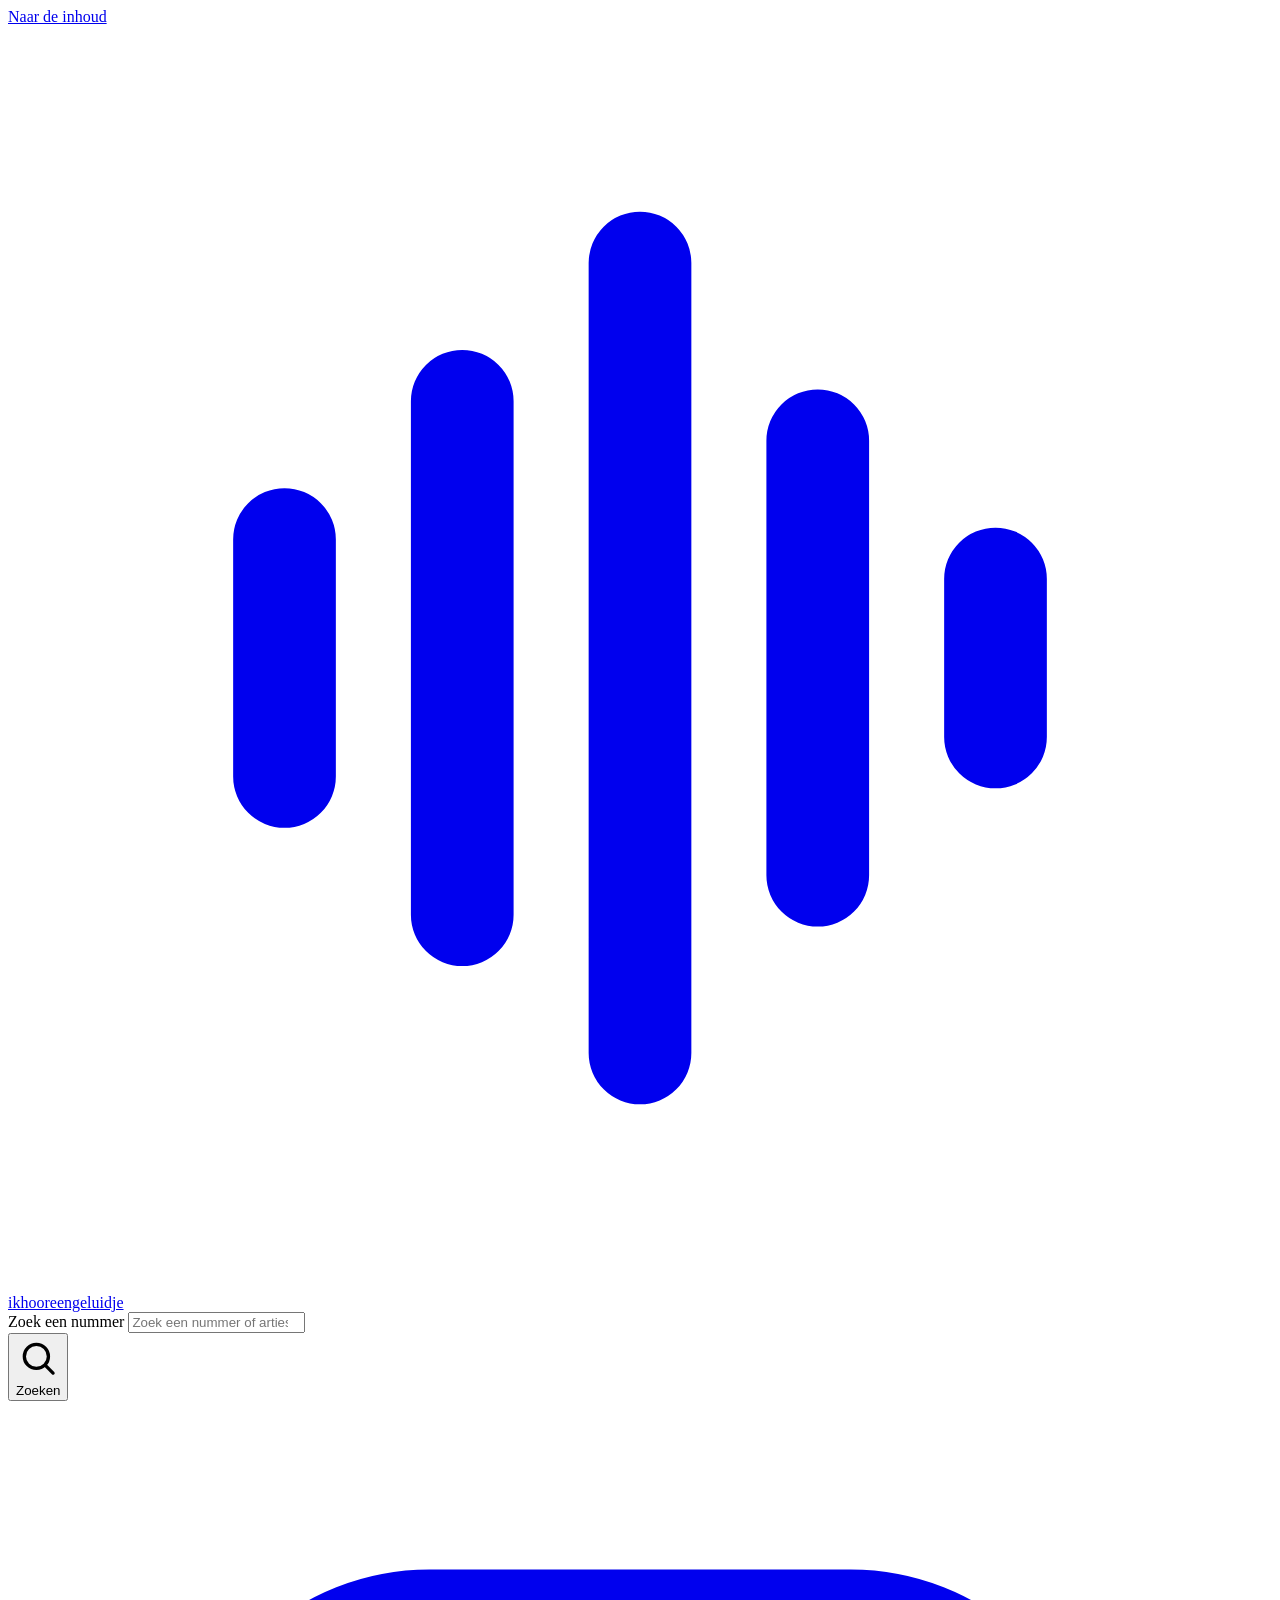
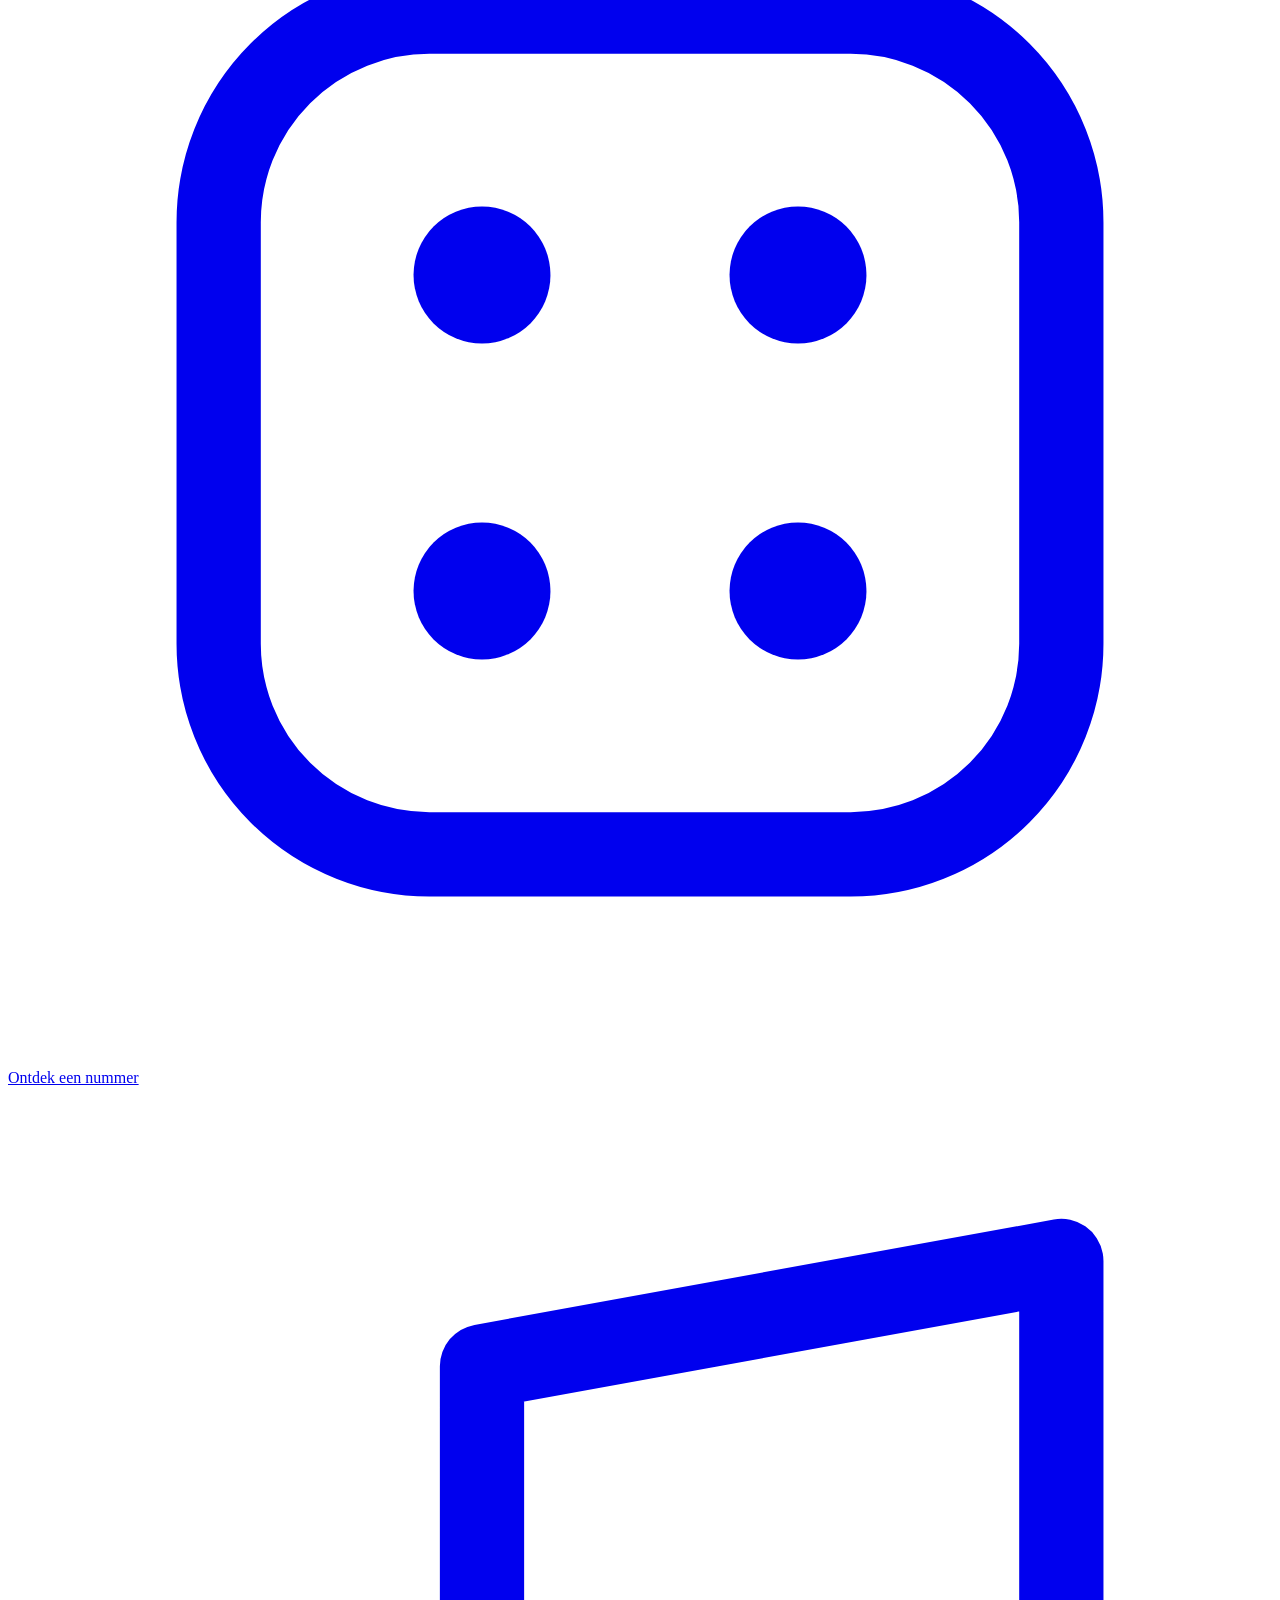
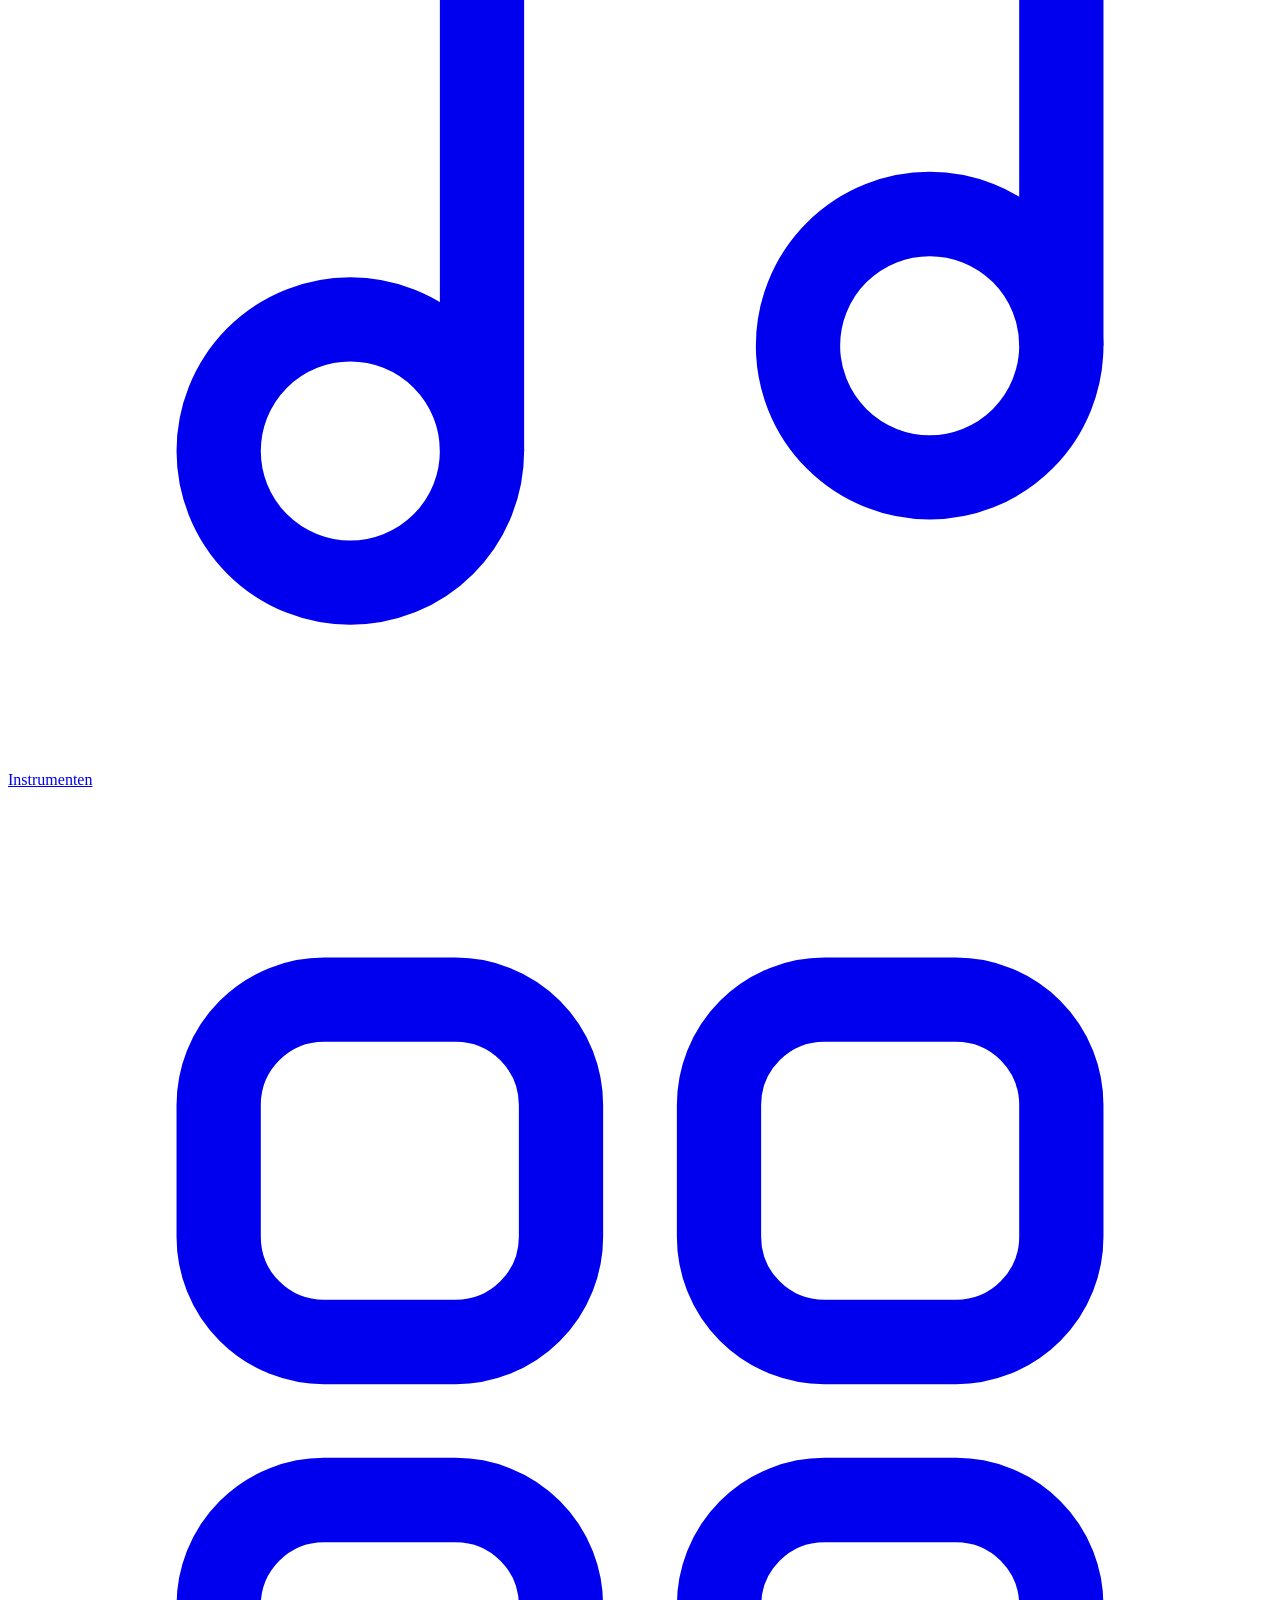
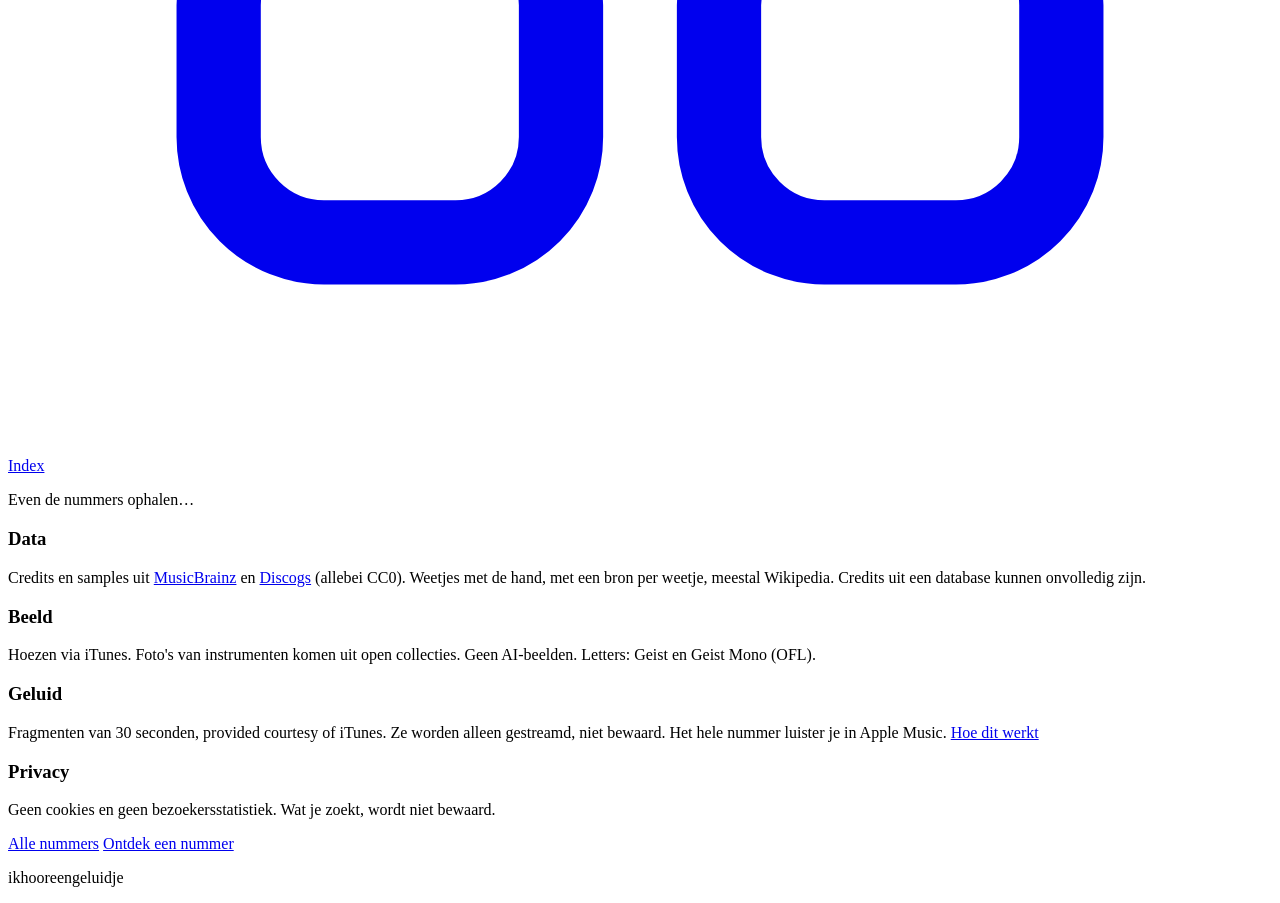
==== site/index.html @ bacba903 "Fase 2, stap 1: kern van 35 hits, datapijplijn en de eerste versie van de site - data/kern.json: de " ====
<!doctype html>
<html lang="nl">
<head>
  <meta charset="utf-8">
  <meta name="viewport" content="width=device-width, initial-scale=1, viewport-fit=cover">
  <title>ikhooreengeluidje · Hoor hoe een nummer in elkaar zit</title>
  <meta name="description" content="Kies een nummer en zie het uit elkaar gehaald: welke instrumenten en apparaten erin zitten, wie wat speelt en welke samples erin verstopt zitten.">
  <meta name="color-scheme" content="only light">
  <meta name="theme-color" content="#FFFFFF">
  <meta name="referrer" content="no-referrer">
  <link rel="preload" href="/fonts/geist-latin-wght-normal.woff2" as="font" type="font/woff2" crossorigin>
  <link rel="preload" href="/fonts/geist-mono-latin-wght-normal.woff2" as="font" type="font/woff2" crossorigin>
  <meta property="og:title" content="ikhooreengeluidje">
  <meta property="og:description" content="Hoor hoe een nummer in elkaar zit: instrumenten, apparaten, wie wat speelt en welke samples erin zitten.">
  <meta property="og:type" content="website">
  <link rel="stylesheet" href="/css/stijl.css">
  <link rel="icon" href="/favicon.svg" type="image/svg+xml">
  <script type="module" src="/js/app.js"></script>
</head>
<body class="onder-kop">
  <a class="naar-inhoud" href="#app">Naar de inhoud</a>
  <header class="balk">
    <a class="merk" href="/" data-link aria-label="ikhooreengeluidje, naar het begin">
      <svg class="merk-icoon" viewBox="0 0 32 32" aria-hidden="true"><path d="M7 13v6M11.5 9.5v13M16 6v20M20.5 10.5v11M25 14v4" stroke="currentColor" stroke-width="2.6" stroke-linecap="round"/></svg>
      <span class="merk-naam">ikhooreengeluidje</span>
    </a>
    <div class="zoek" role="search">
      <div class="zoek-rij">
        <div class="zoek-pil">
          <label class="sr" for="zoek">Zoek een nummer</label>
          <input id="zoek" type="search" autocomplete="off" autocapitalize="off" spellcheck="false" enterkeyhint="search"
            placeholder="Zoek een nummer of artiest" role="combobox" aria-expanded="false" aria-controls="zoek-lijst" aria-autocomplete="list">
          <ul id="zoek-lijst" class="zoek-lijst" role="listbox" hidden></ul>
        </div>
        <button class="knop-pil knop-donker zoek-knop" type="button"><svg viewBox="0 0 24 24" aria-hidden="true"><circle cx="11" cy="11" r="6.5" fill="none" stroke="currentColor" stroke-width="1.8"/><path d="M16 16l4 4" stroke="currentColor" stroke-width="1.8" stroke-linecap="round"/></svg>Zoeken</button>
        <a class="knop-pil knop-accent" href="/ontdek" data-link><svg viewBox="0 0 24 24" aria-hidden="true"><rect x="4" y="4" width="16" height="16" rx="4" fill="none" stroke="currentColor" stroke-width="1.6"/><circle cx="9" cy="9" r="1.3" fill="currentColor"/><circle cx="15" cy="15" r="1.3" fill="currentColor"/><circle cx="15" cy="9" r="1.3" fill="currentColor"/><circle cx="9" cy="15" r="1.3" fill="currentColor"/></svg>Ontdek een nummer</a>
      </div>
      <p class="zoek-melding" aria-live="polite"></p>
    </div>
    <nav class="balk-nav" aria-label="Hoofdmenu">
      <a class="nav-knop" href="/instrumenten" data-link aria-label="Instrumenten"><svg viewBox="0 0 24 24" aria-hidden="true"><path d="M9 18V5l11-2v13" fill="none" stroke="currentColor" stroke-width="1.6" stroke-linejoin="round"/><circle cx="6.5" cy="18" r="2.5" fill="none" stroke="currentColor" stroke-width="1.6"/><circle cx="17.5" cy="16" r="2.5" fill="none" stroke="currentColor" stroke-width="1.6"/></svg><span>Instrumenten</span></a>
      <a class="nav-knop" href="/nummers" data-link aria-label="Index van alle nummers"><svg viewBox="0 0 24 24" aria-hidden="true"><rect x="4" y="4" width="6.5" height="6.5" rx="2" fill="none" stroke="currentColor" stroke-width="1.6"/><rect x="13.5" y="4" width="6.5" height="6.5" rx="2" fill="none" stroke="currentColor" stroke-width="1.6"/><rect x="4" y="13.5" width="6.5" height="6.5" rx="2" fill="none" stroke="currentColor" stroke-width="1.6"/><rect x="13.5" y="13.5" width="6.5" height="6.5" rx="2" fill="none" stroke="currentColor" stroke-width="1.6"/></svg><span>Index</span></a>
    </nav>
  </header>

  <main id="app" tabindex="-1">
    <p class="laden" aria-live="polite"><span></span>Even de nummers ophalen…</p>
    <noscript><p class="kolom">Deze site heeft JavaScript nodig. Lees <a href="/hoe-dit-werkt">hoe dit werkt</a>.</p></noscript>
  </main>

  <footer class="voet">
    <div class="voet-kolommen">
      <div><h3>Data</h3><p>Credits en samples uit <a href="https://musicbrainz.org">MusicBrainz</a> en <a href="https://www.discogs.com">Discogs</a> (allebei CC0). Weetjes met de hand, met een bron per weetje, meestal Wikipedia. Credits uit een database kunnen onvolledig zijn.</p></div>
      <div><h3>Beeld</h3><p>Hoezen via iTunes. Foto's van instrumenten komen uit open collecties. Geen AI-beelden. Letters: Geist en Geist Mono (OFL).</p></div>
      <div><h3>Geluid</h3><p>Fragmenten van 30 seconden, provided courtesy of iTunes. Ze worden alleen gestreamd, niet bewaard. Het hele nummer luister je in Apple Music. <a href="/hoe-dit-werkt">Hoe dit werkt</a></p></div>
      <div><h3>Privacy</h3><p>Geen cookies en geen bezoekersstatistiek. Wat je zoekt, wordt niet bewaard.</p></div>
    </div>
    <div class="voet-acties">
      <a class="knop-pil" href="/nummers" data-link>Alle nummers</a>
      <a class="knop-pil knop-accent" href="/ontdek" data-link>Ontdek een nummer</a>
    </div>
    <p class="voet-merk" aria-hidden="true">ikhoor<wbr>eengeluidje</p>
  </footer>

  <div class="speler" id="speler" hidden>
    <img class="speler-hoes" alt="" width="48" height="48" referrerpolicy="no-referrer">
    <div class="speler-midden">
      <a class="speler-naam" data-link></a>
      <canvas class="speler-spectro" aria-hidden="true"></canvas>
    </div>
    <button class="knop-rond speler-knop" type="button" aria-label="Pauzeer"><svg viewBox="0 0 44 44" aria-hidden="true"><circle class="ring-bg" cx="22" cy="22" r="20"/><circle class="ring" cx="22" cy="22" r="20"/><path class="ico-pauze" d="M17 15v14M27 15v14"/><path class="ico-speel" d="M18 14l12 8-12 8z"/></svg></button>
    <button class="speler-sluit" type="button" aria-label="Stop en sluit">×</button>
  </div>
</body>
</html>
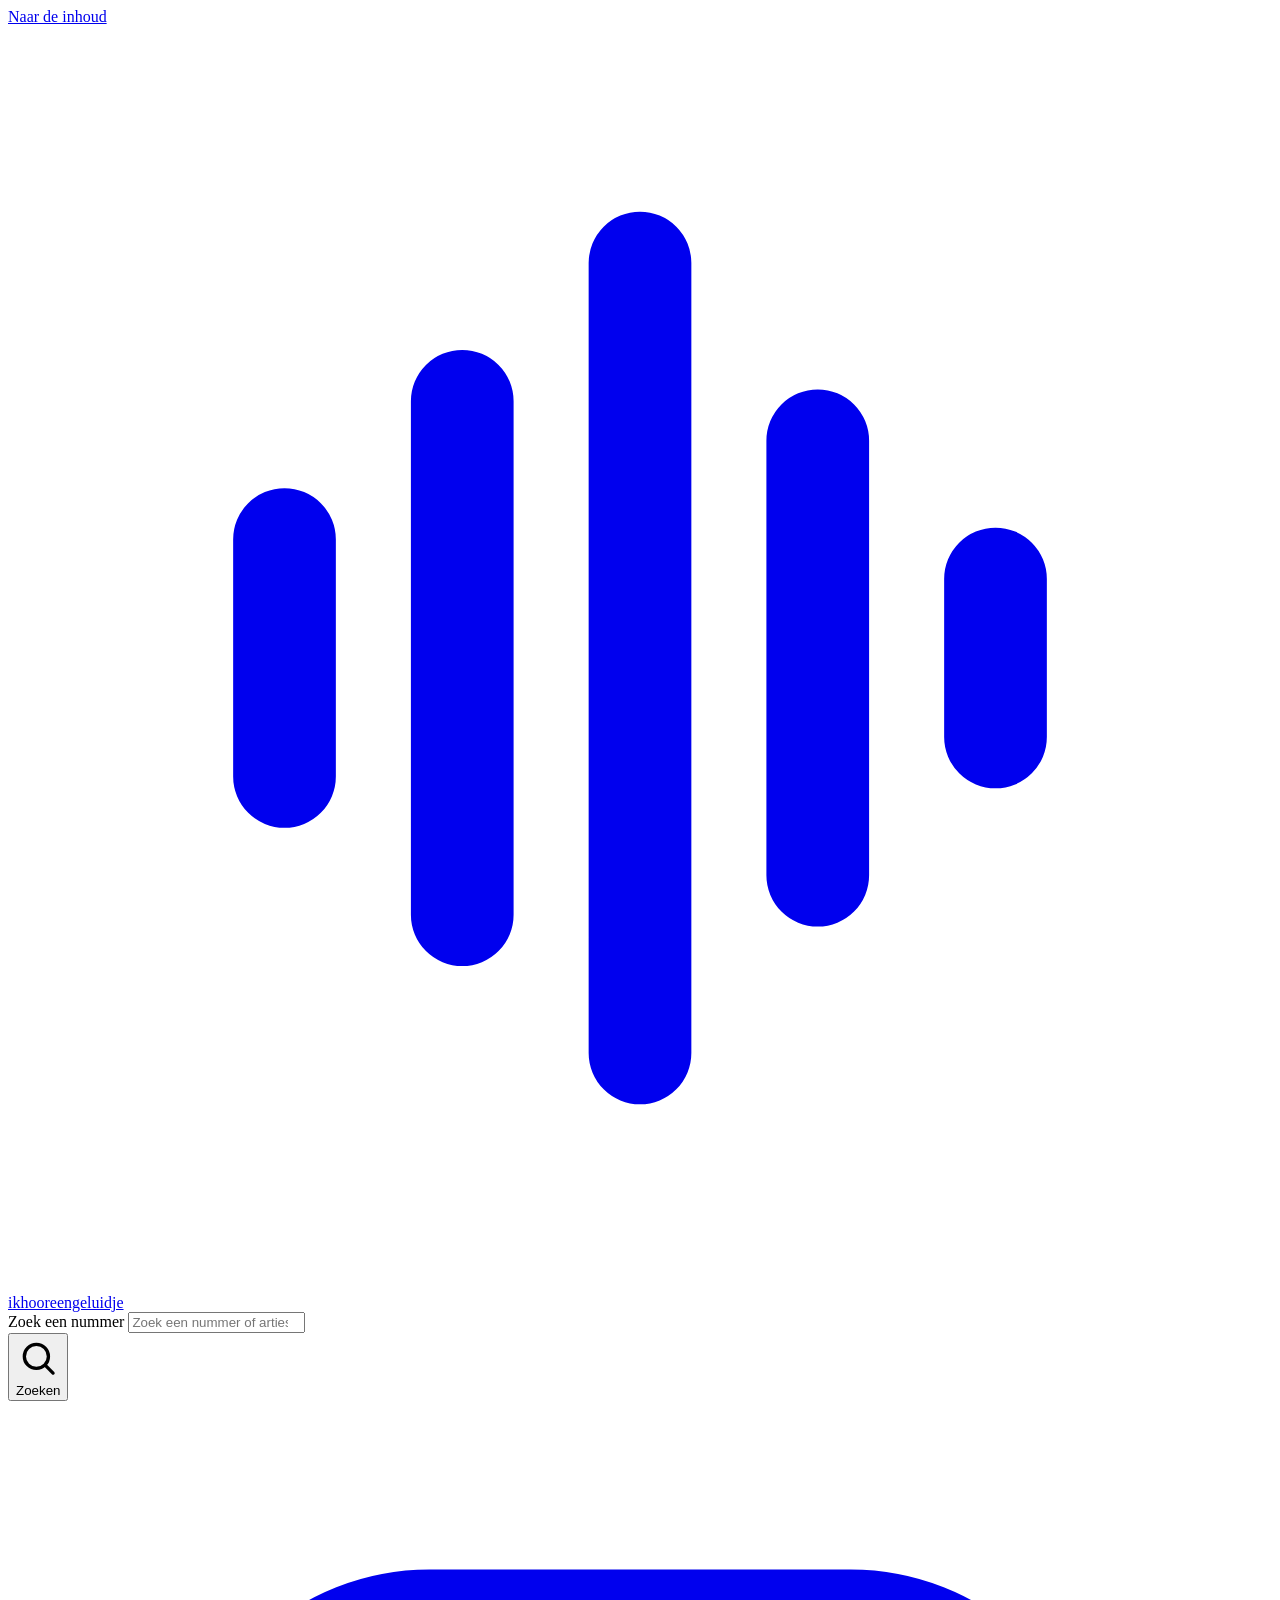
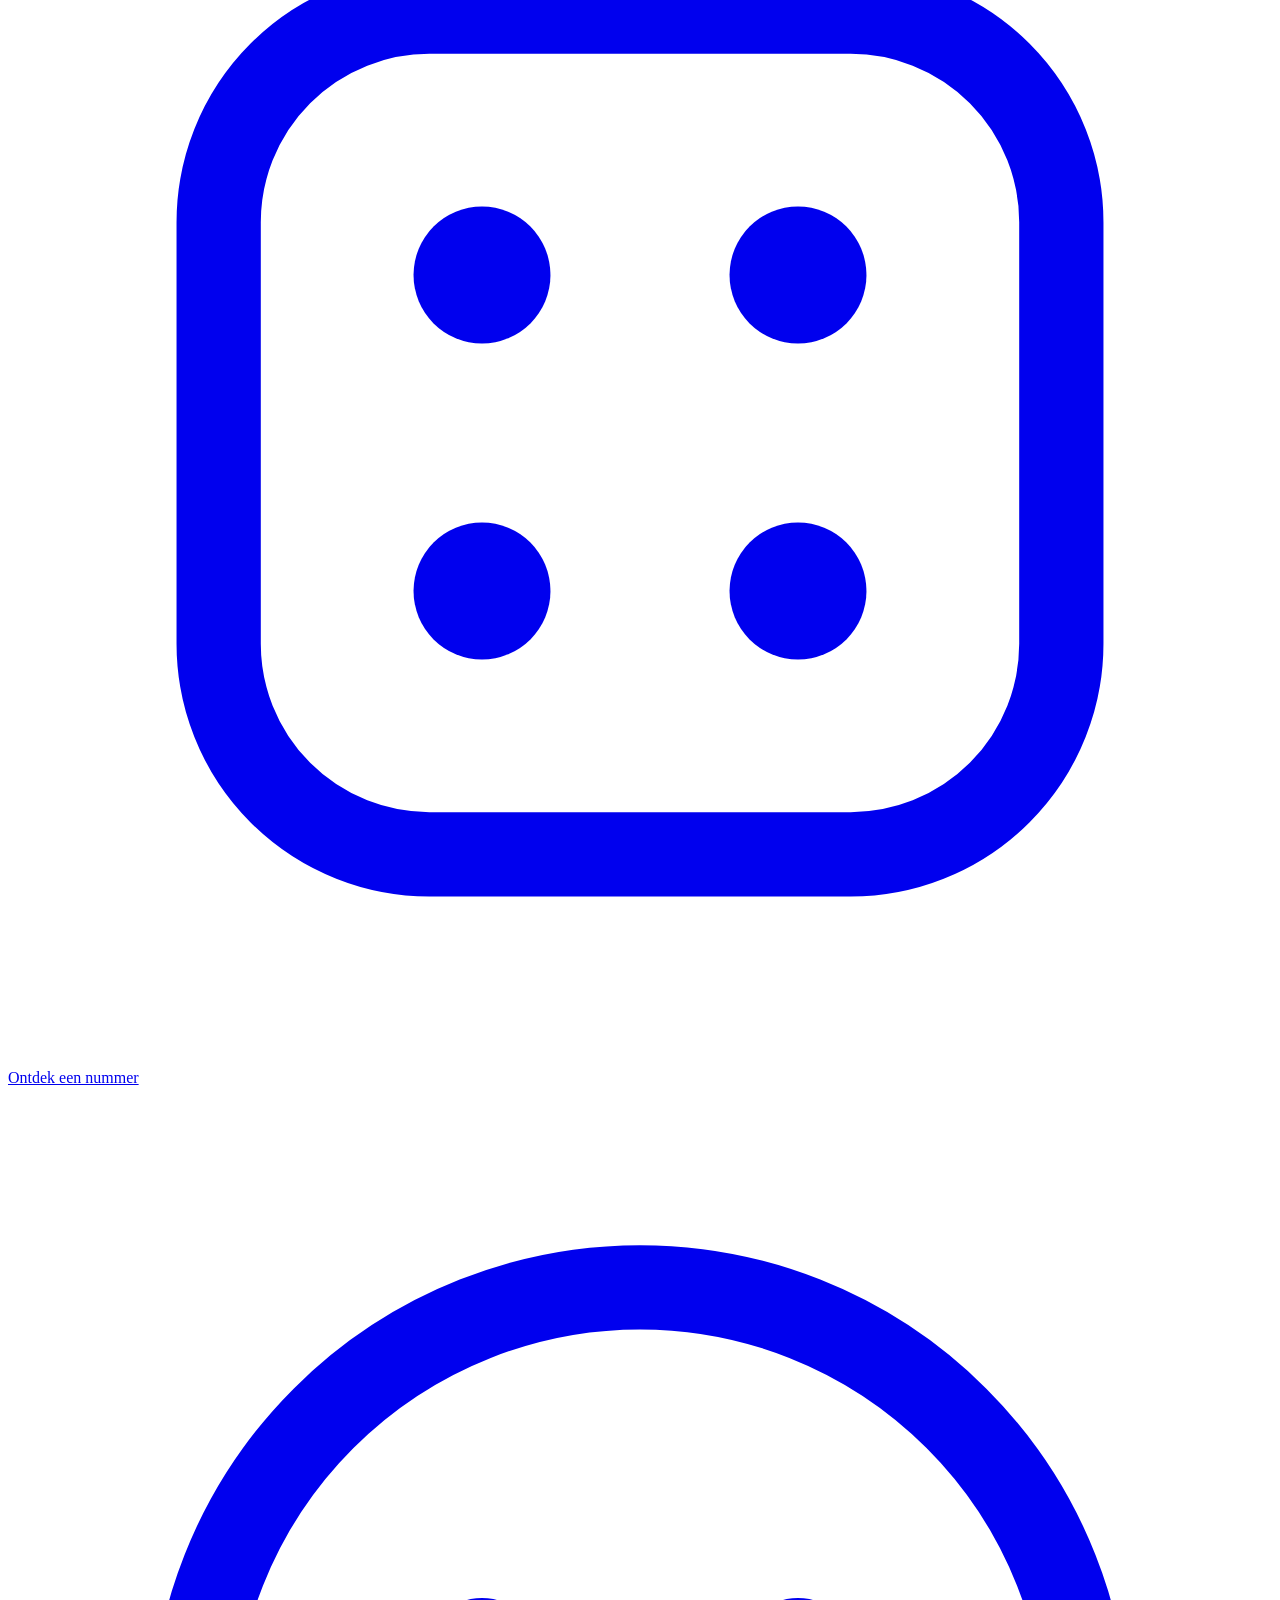
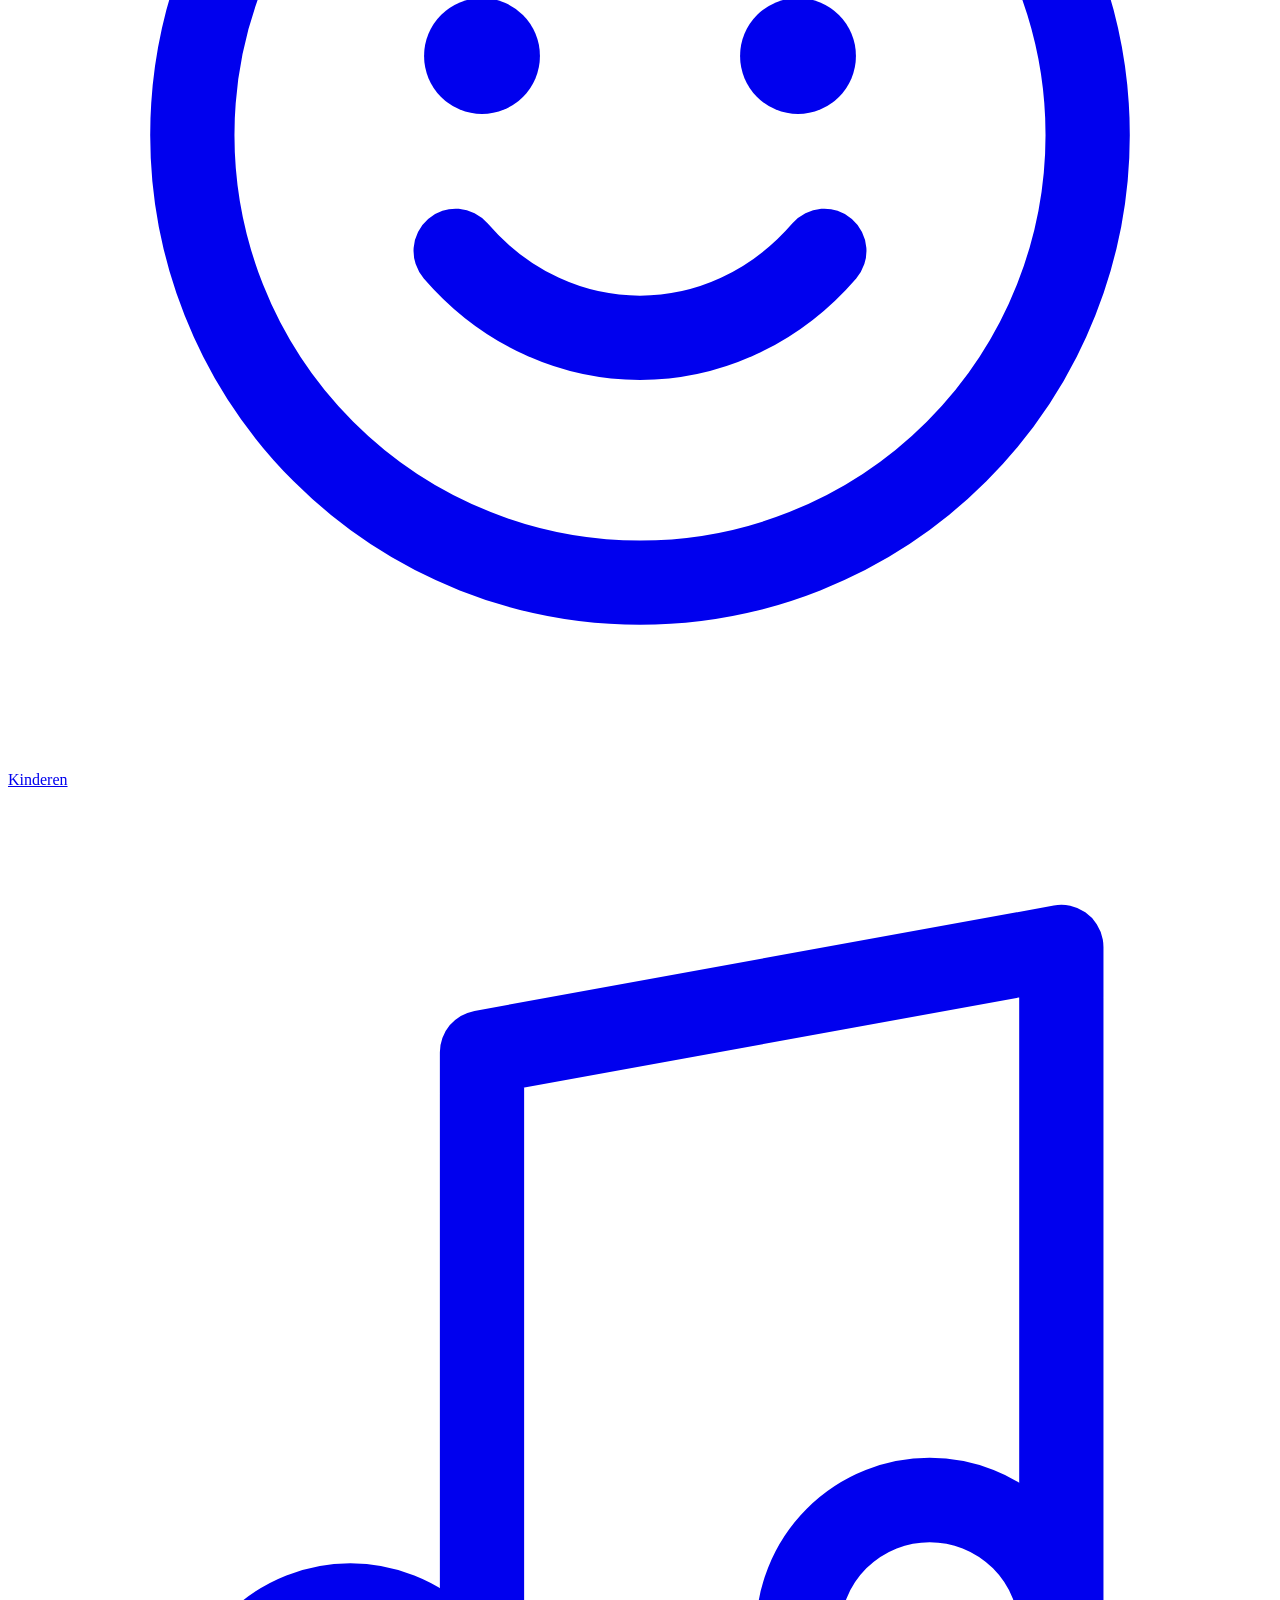
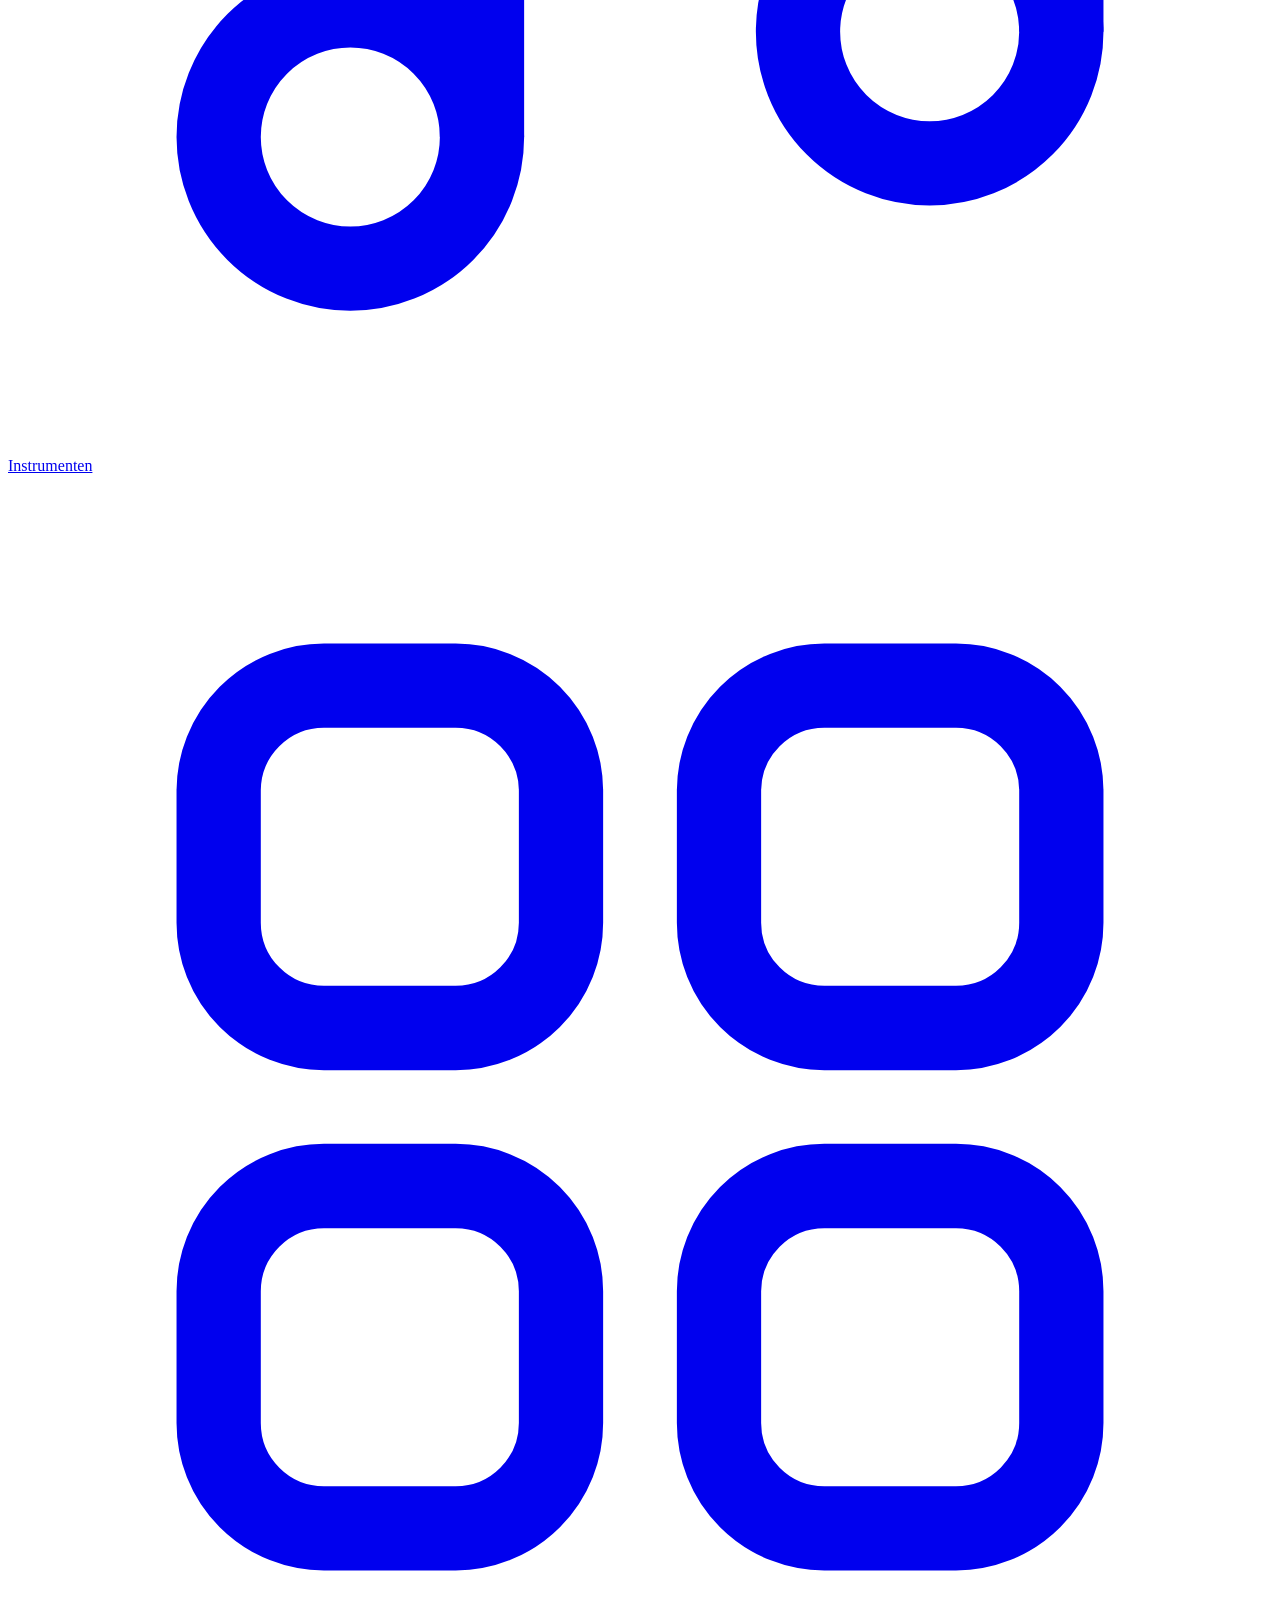
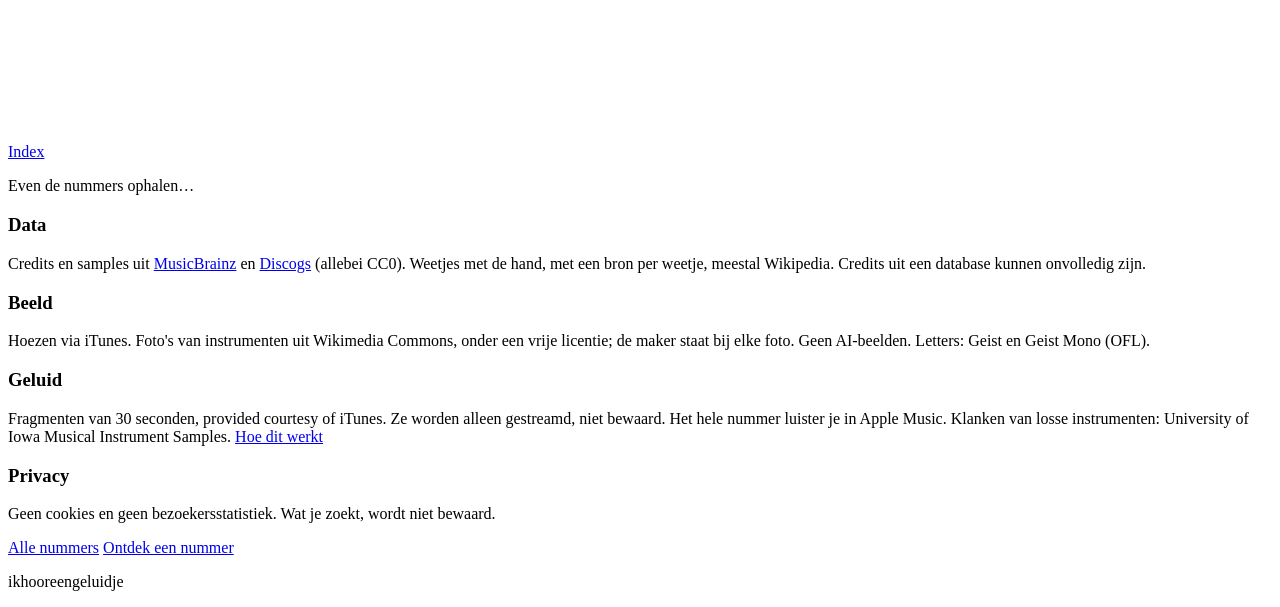
==== commit d2691811: "Kinderversie: een groot instrument, een grote knop, een stem die de naam zegt - 15 instrumenten met " ====
--- a/site/index.html
+++ b/site/index.html
@@ -38,6 +38,7 @@
       <p class="zoek-melding" aria-live="polite"></p>
     </div>
     <nav class="balk-nav" aria-label="Hoofdmenu">
+      <a class="nav-knop nav-knop-kids" href="/kinderen" data-link aria-label="Voor kinderen"><svg viewBox="0 0 24 24" aria-hidden="true"><circle cx="12" cy="12" r="8.5" fill="none" stroke="currentColor" stroke-width="1.6"/><circle cx="9" cy="10.5" r="1.1" fill="currentColor"/><circle cx="15" cy="10.5" r="1.1" fill="currentColor"/><path d="M8.5 14.2c1.9 2.2 5.1 2.2 7 0" fill="none" stroke="currentColor" stroke-width="1.6" stroke-linecap="round"/></svg><span>Kinderen</span></a>
       <a class="nav-knop" href="/instrumenten" data-link aria-label="Instrumenten"><svg viewBox="0 0 24 24" aria-hidden="true"><path d="M9 18V5l11-2v13" fill="none" stroke="currentColor" stroke-width="1.6" stroke-linejoin="round"/><circle cx="6.5" cy="18" r="2.5" fill="none" stroke="currentColor" stroke-width="1.6"/><circle cx="17.5" cy="16" r="2.5" fill="none" stroke="currentColor" stroke-width="1.6"/></svg><span>Instrumenten</span></a>
       <a class="nav-knop" href="/nummers" data-link aria-label="Index van alle nummers"><svg viewBox="0 0 24 24" aria-hidden="true"><rect x="4" y="4" width="6.5" height="6.5" rx="2" fill="none" stroke="currentColor" stroke-width="1.6"/><rect x="13.5" y="4" width="6.5" height="6.5" rx="2" fill="none" stroke="currentColor" stroke-width="1.6"/><rect x="4" y="13.5" width="6.5" height="6.5" rx="2" fill="none" stroke="currentColor" stroke-width="1.6"/><rect x="13.5" y="13.5" width="6.5" height="6.5" rx="2" fill="none" stroke="currentColor" stroke-width="1.6"/></svg><span>Index</span></a>
     </nav>
@@ -51,8 +52,8 @@
   <footer class="voet">
     <div class="voet-kolommen">
       <div><h3>Data</h3><p>Credits en samples uit <a href="https://musicbrainz.org">MusicBrainz</a> en <a href="https://www.discogs.com">Discogs</a> (allebei CC0). Weetjes met de hand, met een bron per weetje, meestal Wikipedia. Credits uit een database kunnen onvolledig zijn.</p></div>
-      <div><h3>Beeld</h3><p>Hoezen via iTunes. Foto's van instrumenten komen uit open collecties. Geen AI-beelden. Letters: Geist en Geist Mono (OFL).</p></div>
-      <div><h3>Geluid</h3><p>Fragmenten van 30 seconden, provided courtesy of iTunes. Ze worden alleen gestreamd, niet bewaard. Het hele nummer luister je in Apple Music. <a href="/hoe-dit-werkt">Hoe dit werkt</a></p></div>
+      <div><h3>Beeld</h3><p>Hoezen via iTunes. Foto's van instrumenten uit Wikimedia Commons, onder een vrije licentie; de maker staat bij elke foto. Geen AI-beelden. Letters: Geist en Geist Mono (OFL).</p></div>
+      <div><h3>Geluid</h3><p>Fragmenten van 30 seconden, provided courtesy of iTunes. Ze worden alleen gestreamd, niet bewaard. Het hele nummer luister je in Apple Music. Klanken van losse instrumenten: University of Iowa Musical Instrument Samples. <a href="/hoe-dit-werkt">Hoe dit werkt</a></p></div>
       <div><h3>Privacy</h3><p>Geen cookies en geen bezoekersstatistiek. Wat je zoekt, wordt niet bewaard.</p></div>
     </div>
     <div class="voet-acties">
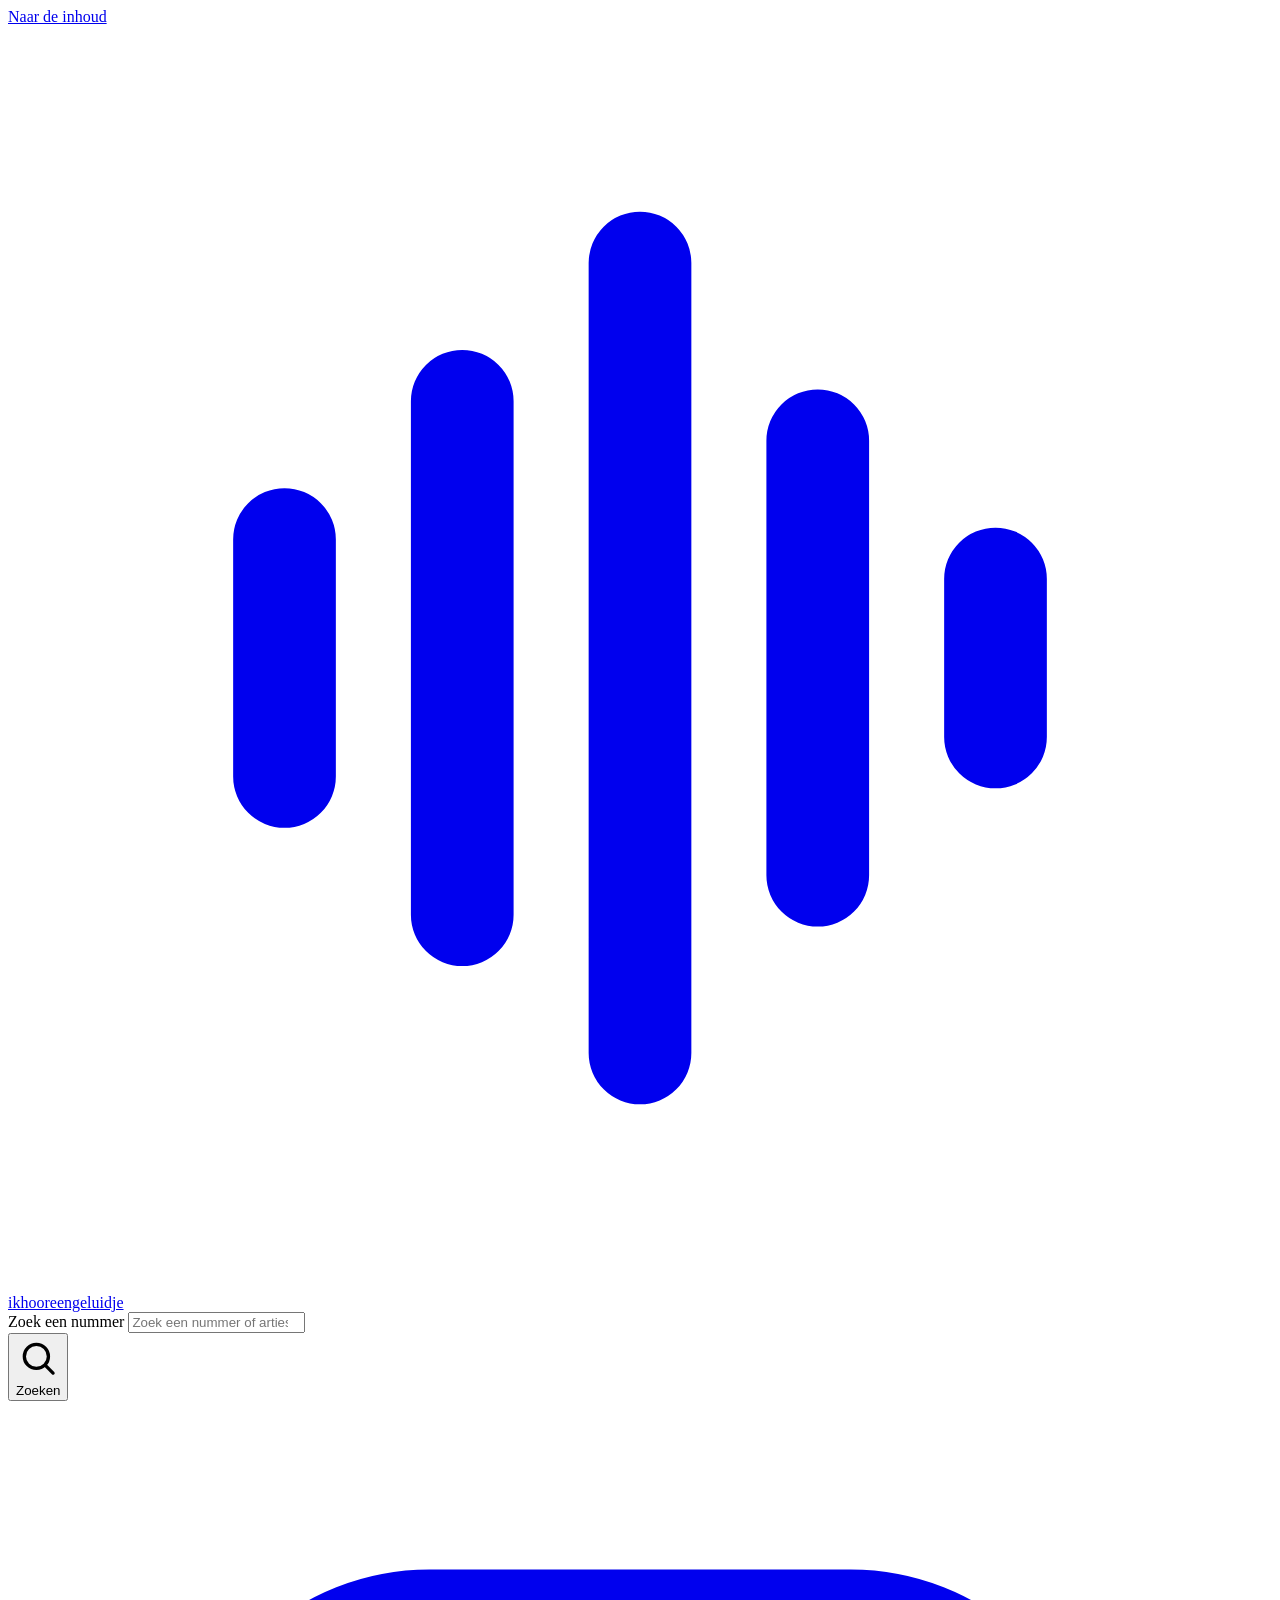
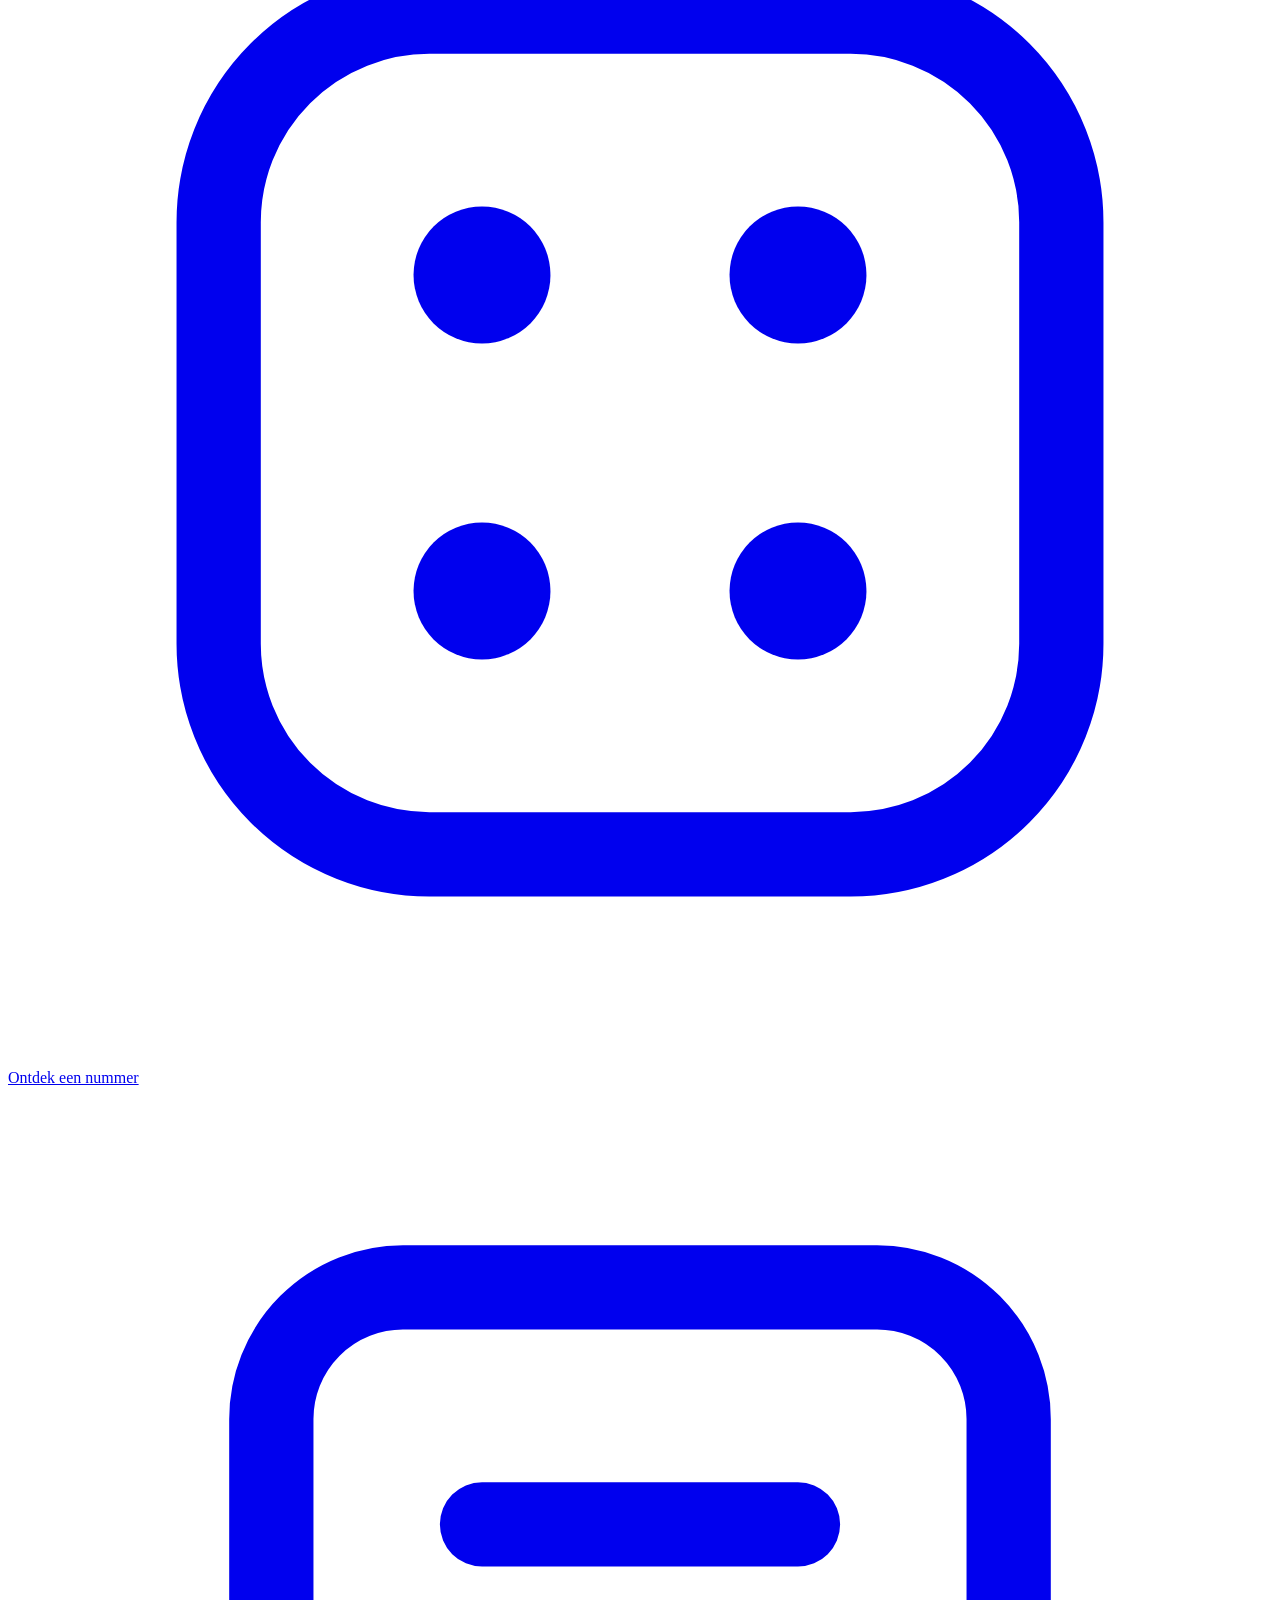
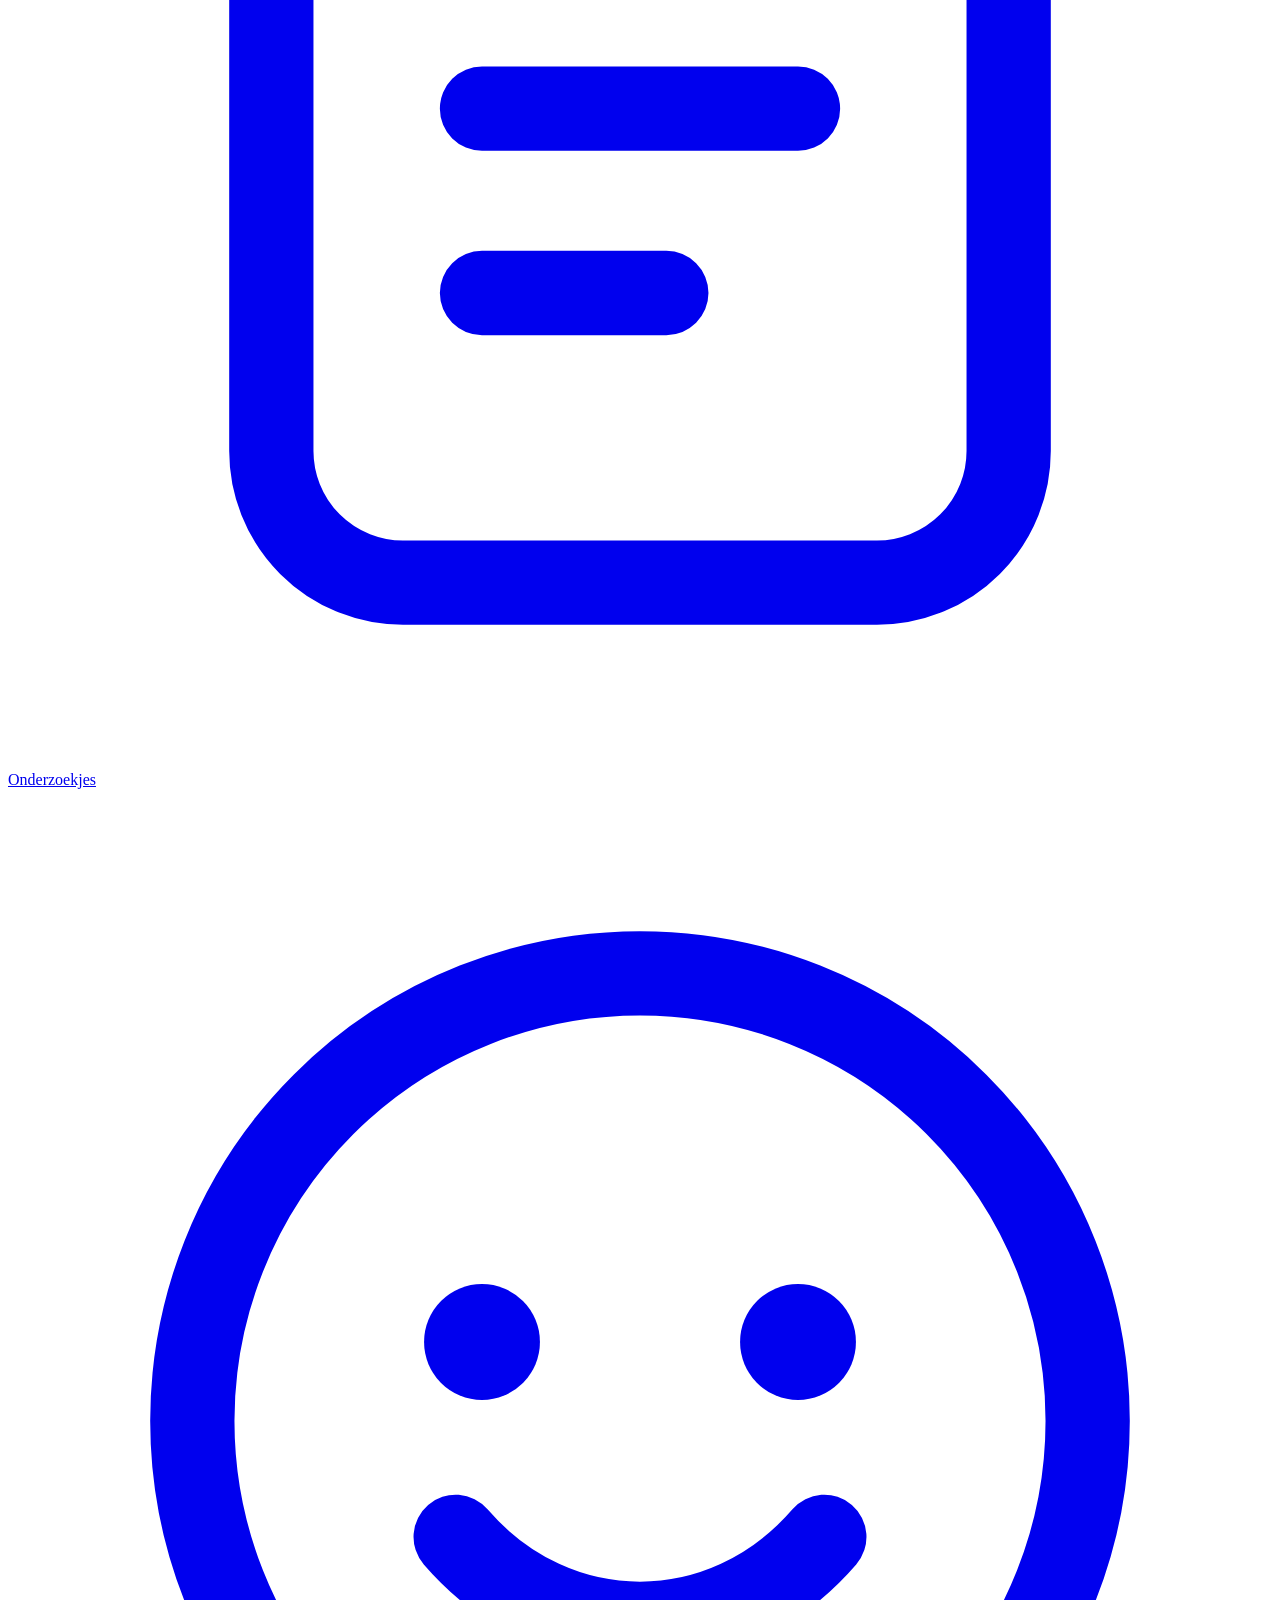
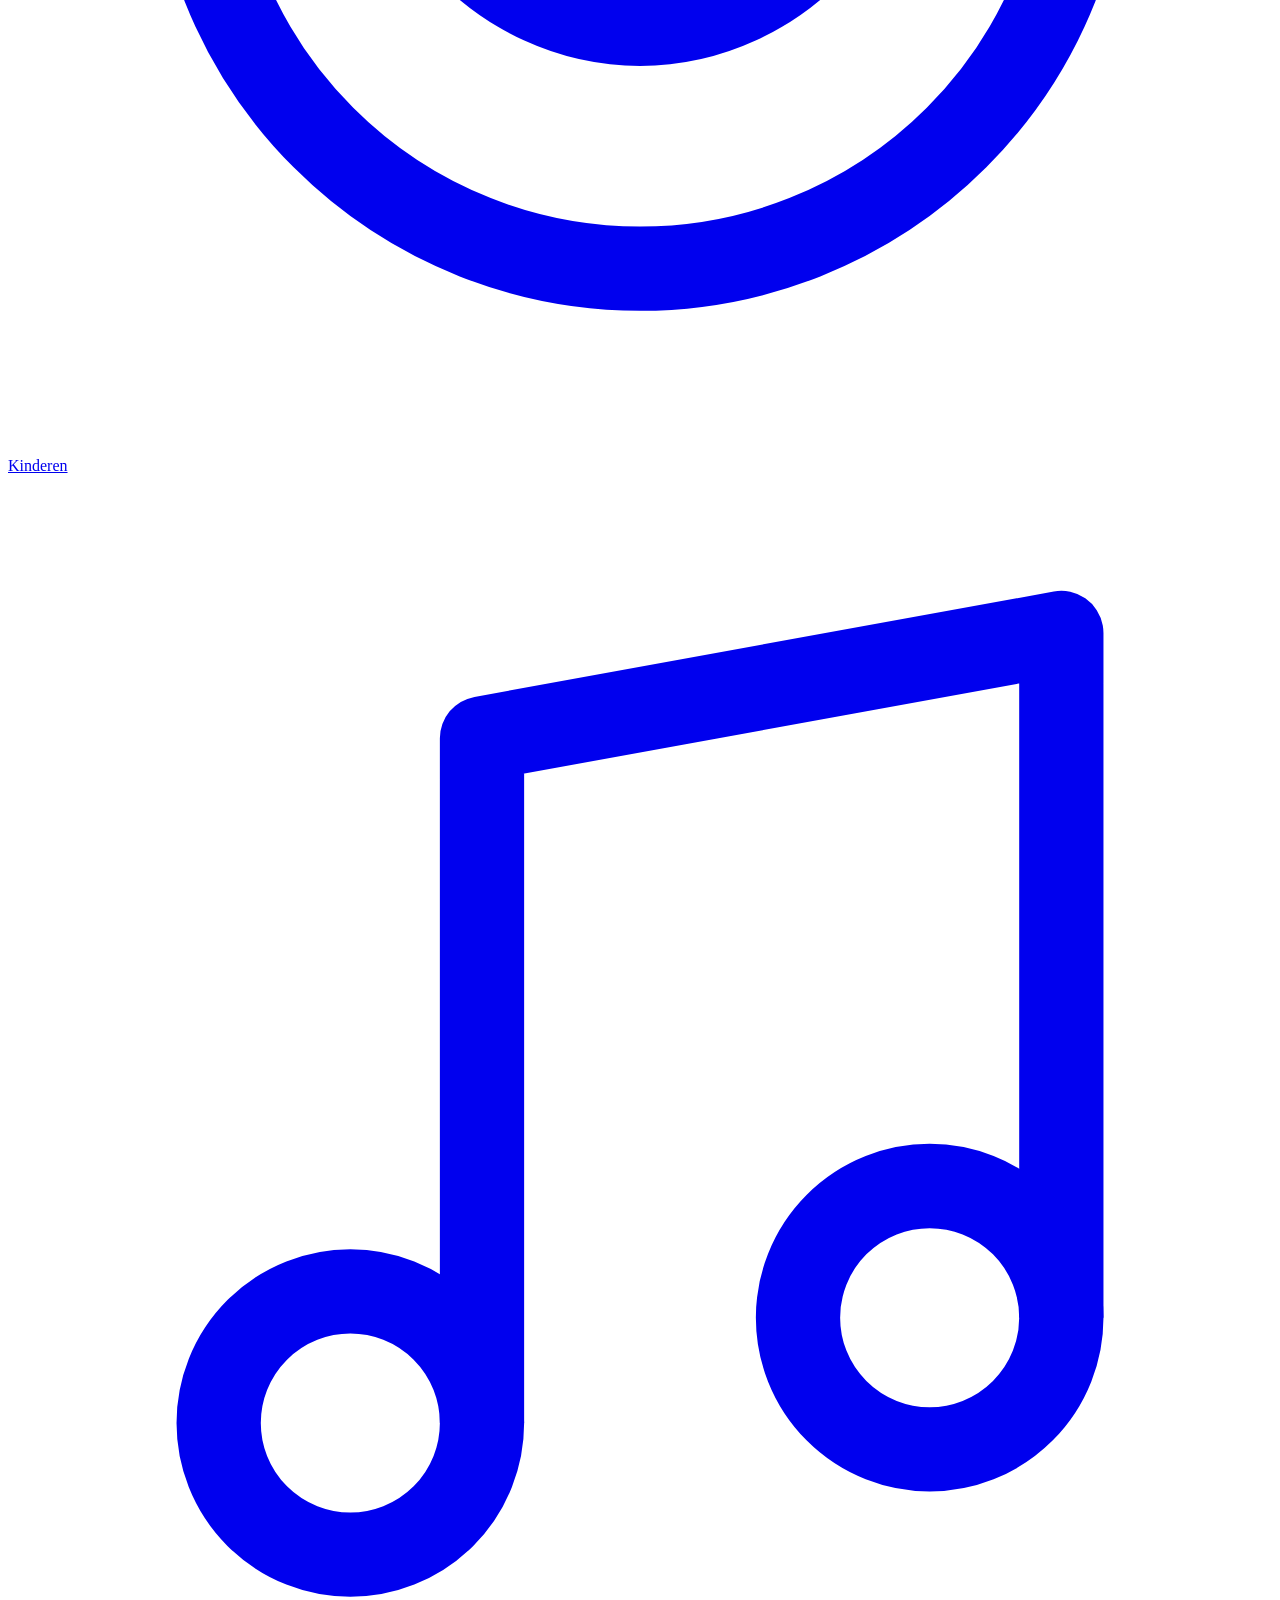
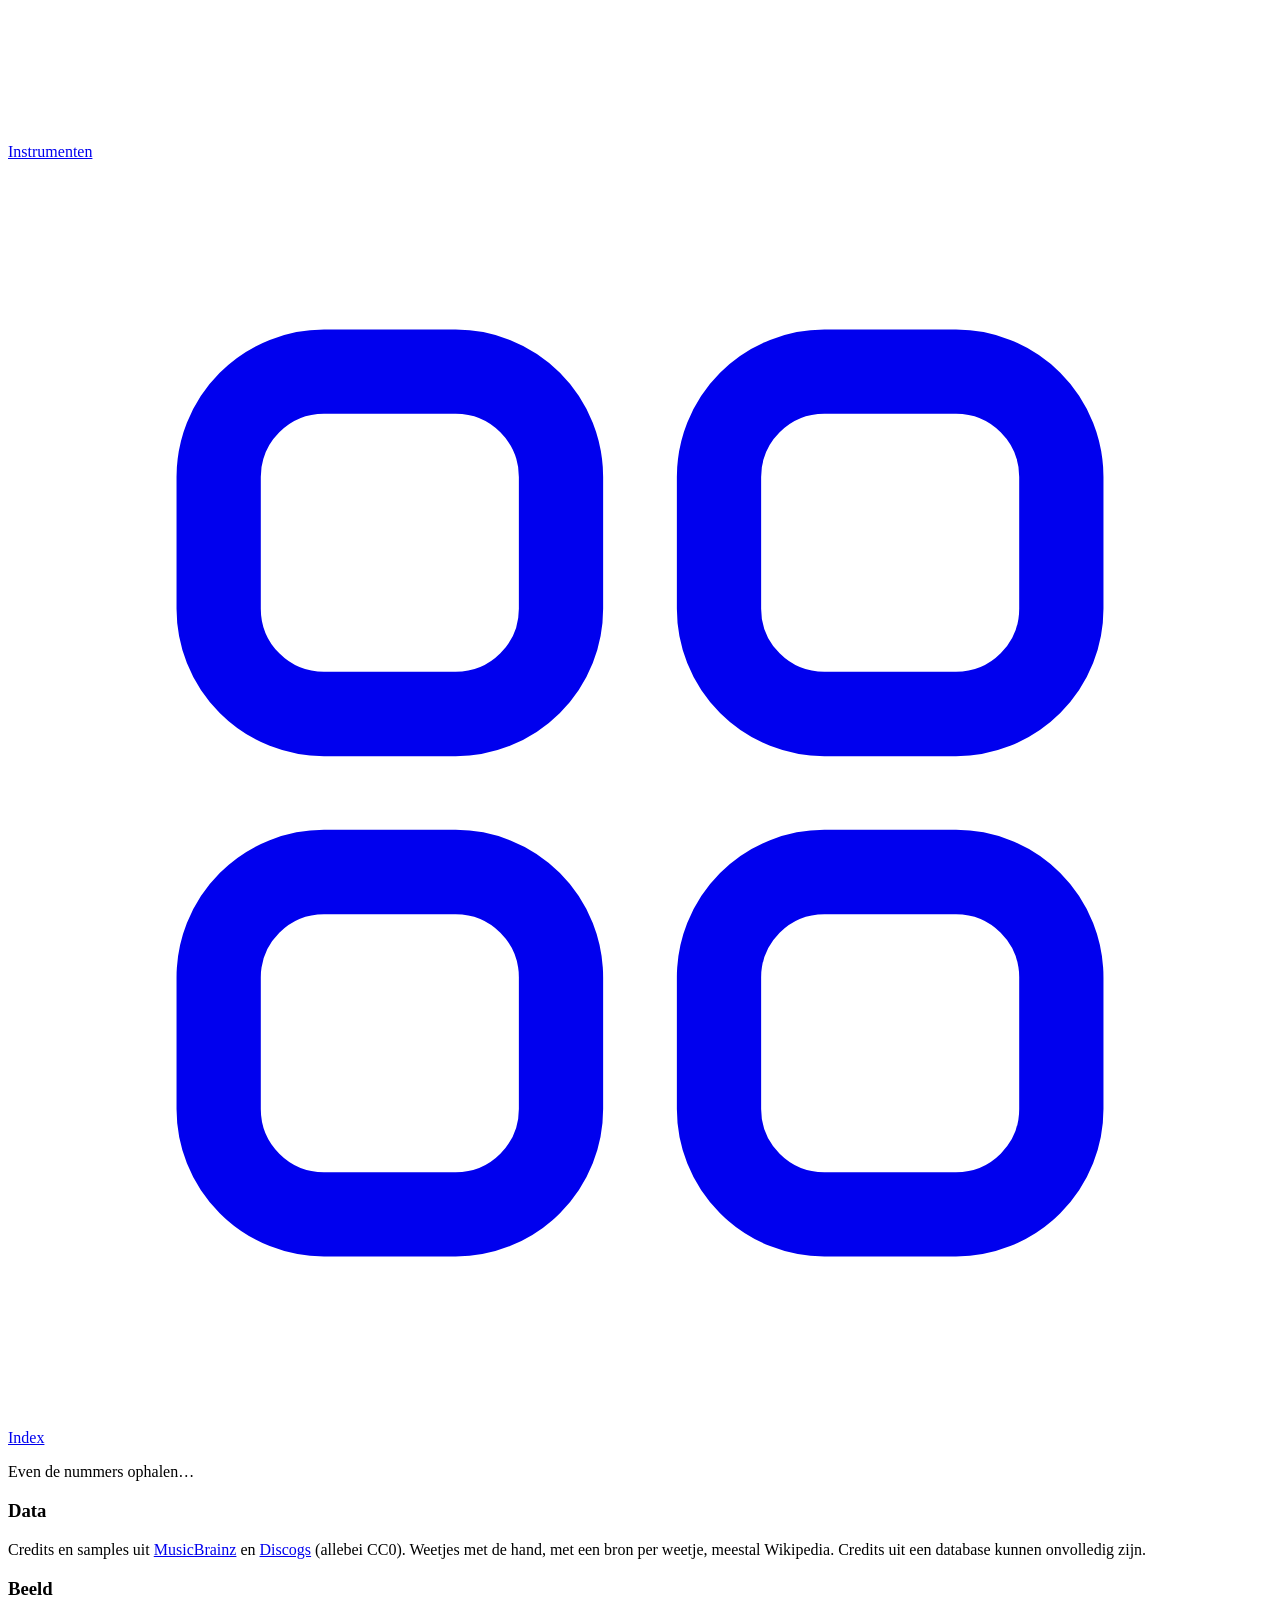
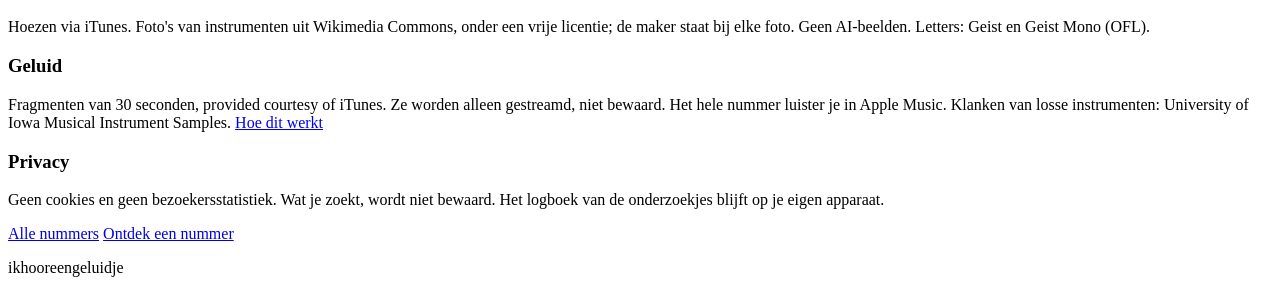
==== commit c862cbb2: "Onderzoekjes met Fos: zes opdrachten, logboek en certificaat 1. Welk instrument hoor je? (klank uit " ====
--- a/site/index.html
+++ b/site/index.html
@@ -38,6 +38,7 @@
       <p class="zoek-melding" aria-live="polite"></p>
     </div>
     <nav class="balk-nav" aria-label="Hoofdmenu">
+      <a class="nav-knop" href="/onderzoekjes" data-link aria-label="Onderzoekjes met Fos"><svg viewBox="0 0 24 24" aria-hidden="true"><rect x="5" y="3.5" width="14" height="17" rx="2.5" fill="none" stroke="currentColor" stroke-width="1.6"/><path d="M9 8h6M9 11.5h6M9 15h3.5" stroke="currentColor" stroke-width="1.6" stroke-linecap="round"/></svg><span>Onderzoekjes</span></a>
       <a class="nav-knop nav-knop-kids" href="/kinderen" data-link aria-label="Voor kinderen"><svg viewBox="0 0 24 24" aria-hidden="true"><circle cx="12" cy="12" r="8.5" fill="none" stroke="currentColor" stroke-width="1.6"/><circle cx="9" cy="10.5" r="1.1" fill="currentColor"/><circle cx="15" cy="10.5" r="1.1" fill="currentColor"/><path d="M8.5 14.2c1.9 2.2 5.1 2.2 7 0" fill="none" stroke="currentColor" stroke-width="1.6" stroke-linecap="round"/></svg><span>Kinderen</span></a>
       <a class="nav-knop" href="/instrumenten" data-link aria-label="Instrumenten"><svg viewBox="0 0 24 24" aria-hidden="true"><path d="M9 18V5l11-2v13" fill="none" stroke="currentColor" stroke-width="1.6" stroke-linejoin="round"/><circle cx="6.5" cy="18" r="2.5" fill="none" stroke="currentColor" stroke-width="1.6"/><circle cx="17.5" cy="16" r="2.5" fill="none" stroke="currentColor" stroke-width="1.6"/></svg><span>Instrumenten</span></a>
       <a class="nav-knop" href="/nummers" data-link aria-label="Index van alle nummers"><svg viewBox="0 0 24 24" aria-hidden="true"><rect x="4" y="4" width="6.5" height="6.5" rx="2" fill="none" stroke="currentColor" stroke-width="1.6"/><rect x="13.5" y="4" width="6.5" height="6.5" rx="2" fill="none" stroke="currentColor" stroke-width="1.6"/><rect x="4" y="13.5" width="6.5" height="6.5" rx="2" fill="none" stroke="currentColor" stroke-width="1.6"/><rect x="13.5" y="13.5" width="6.5" height="6.5" rx="2" fill="none" stroke="currentColor" stroke-width="1.6"/></svg><span>Index</span></a>
@@ -54,7 +55,7 @@
       <div><h3>Data</h3><p>Credits en samples uit <a href="https://musicbrainz.org">MusicBrainz</a> en <a href="https://www.discogs.com">Discogs</a> (allebei CC0). Weetjes met de hand, met een bron per weetje, meestal Wikipedia. Credits uit een database kunnen onvolledig zijn.</p></div>
       <div><h3>Beeld</h3><p>Hoezen via iTunes. Foto's van instrumenten uit Wikimedia Commons, onder een vrije licentie; de maker staat bij elke foto. Geen AI-beelden. Letters: Geist en Geist Mono (OFL).</p></div>
       <div><h3>Geluid</h3><p>Fragmenten van 30 seconden, provided courtesy of iTunes. Ze worden alleen gestreamd, niet bewaard. Het hele nummer luister je in Apple Music. Klanken van losse instrumenten: University of Iowa Musical Instrument Samples. <a href="/hoe-dit-werkt">Hoe dit werkt</a></p></div>
-      <div><h3>Privacy</h3><p>Geen cookies en geen bezoekersstatistiek. Wat je zoekt, wordt niet bewaard.</p></div>
+      <div><h3>Privacy</h3><p>Geen cookies en geen bezoekersstatistiek. Wat je zoekt, wordt niet bewaard. Het logboek van de onderzoekjes blijft op je eigen apparaat.</p></div>
     </div>
     <div class="voet-acties">
       <a class="knop-pil" href="/nummers" data-link>Alle nummers</a>
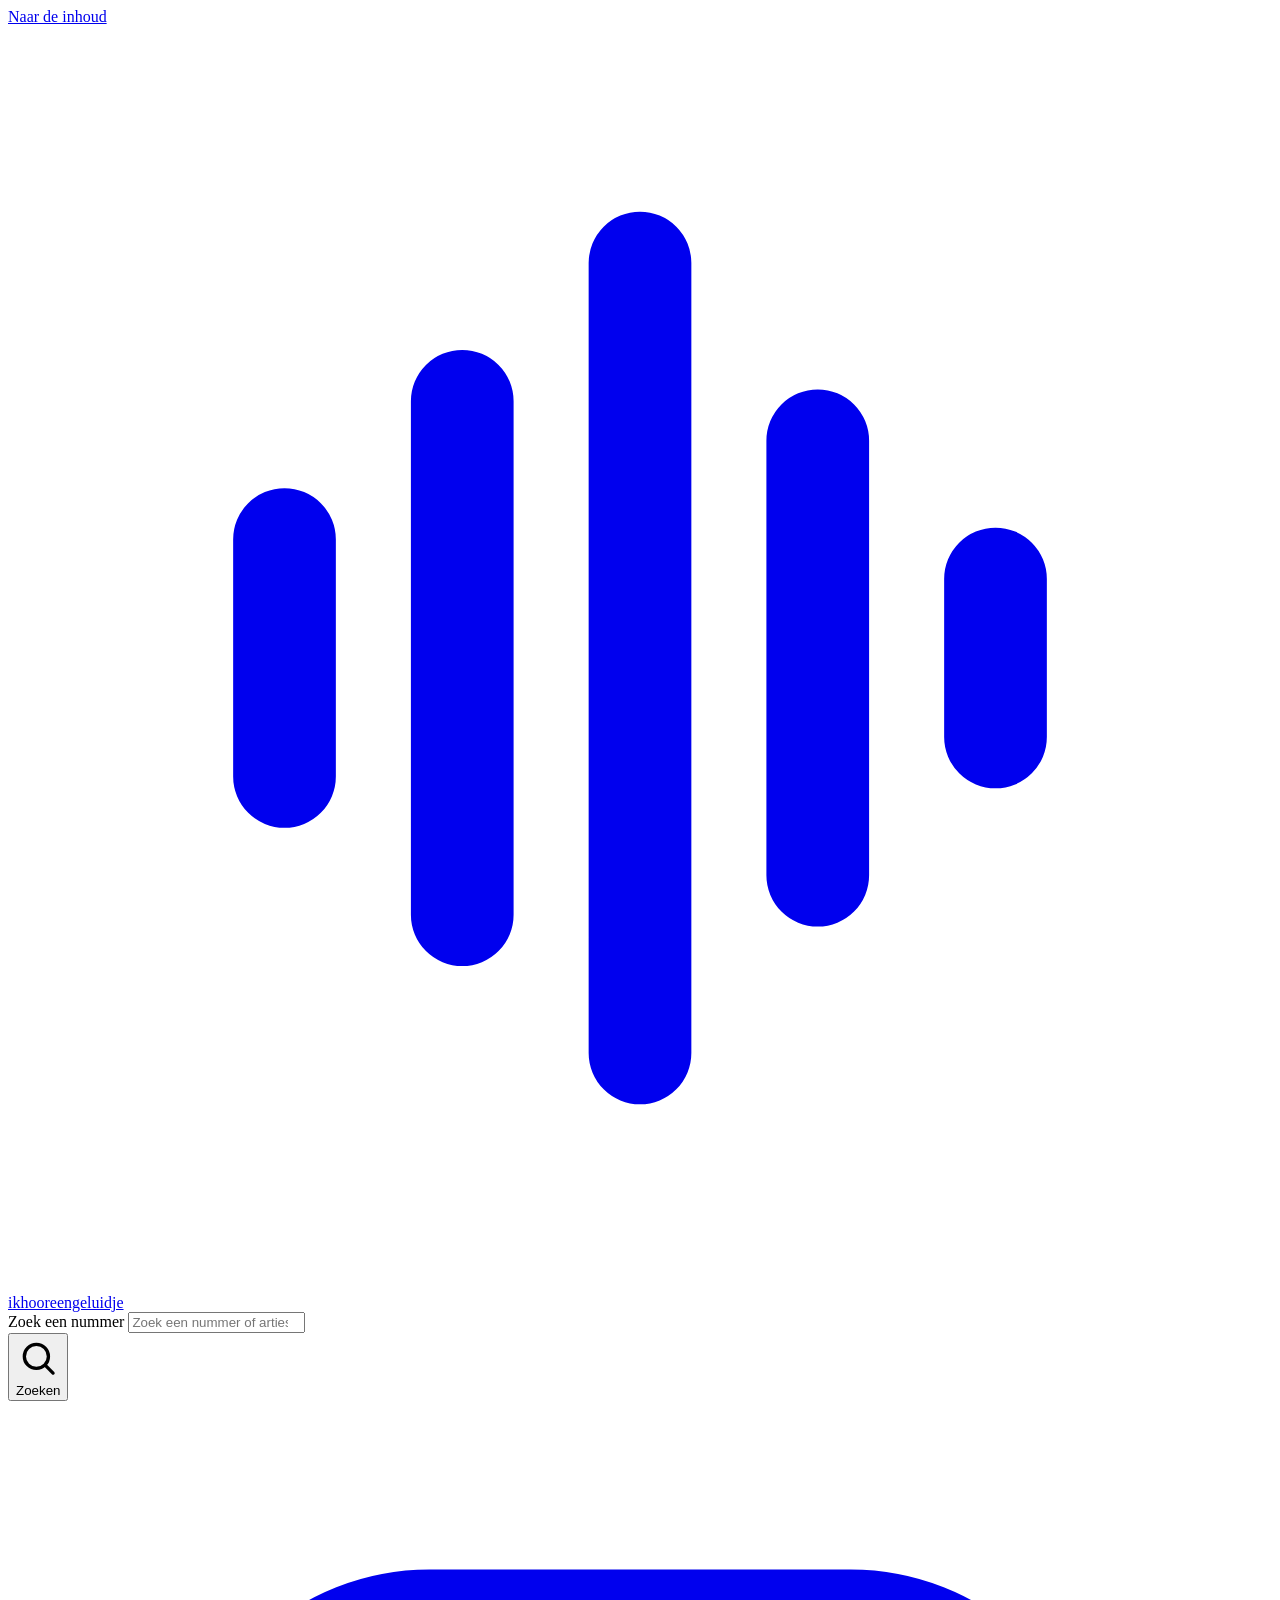
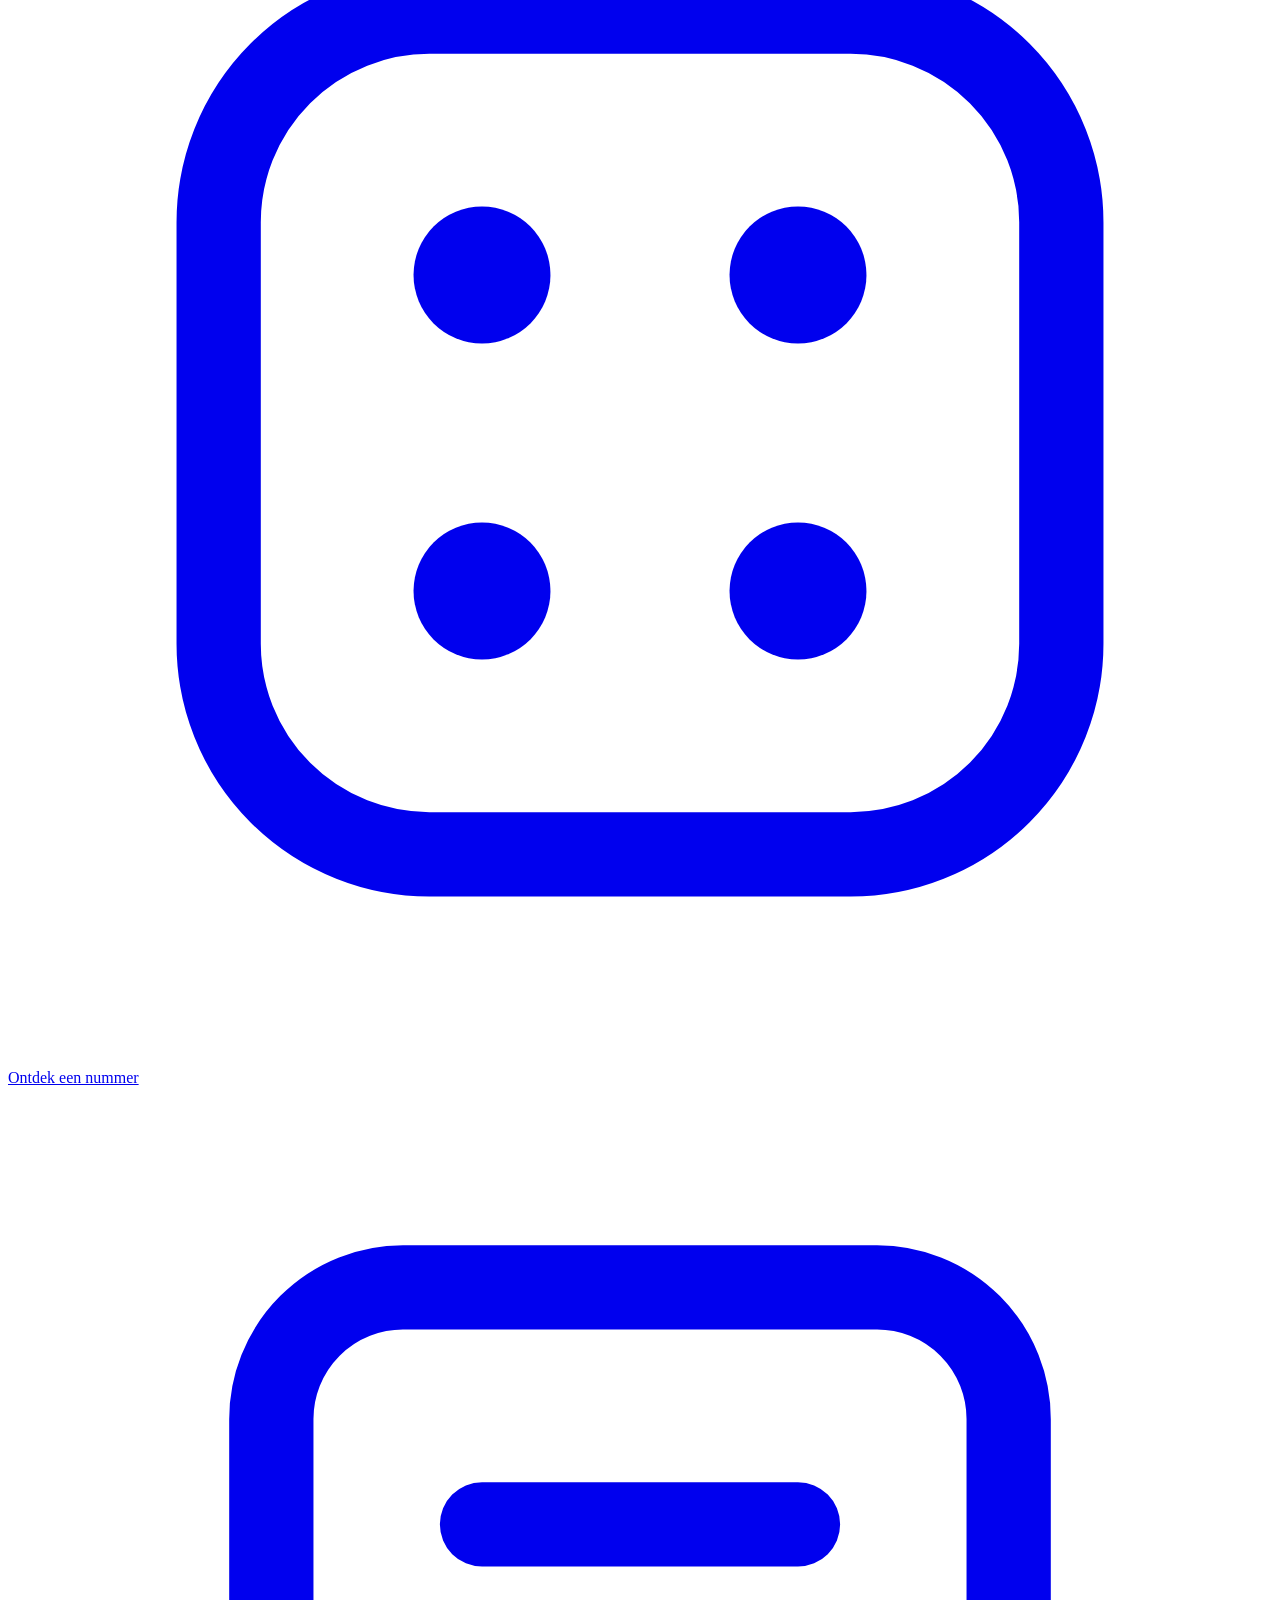
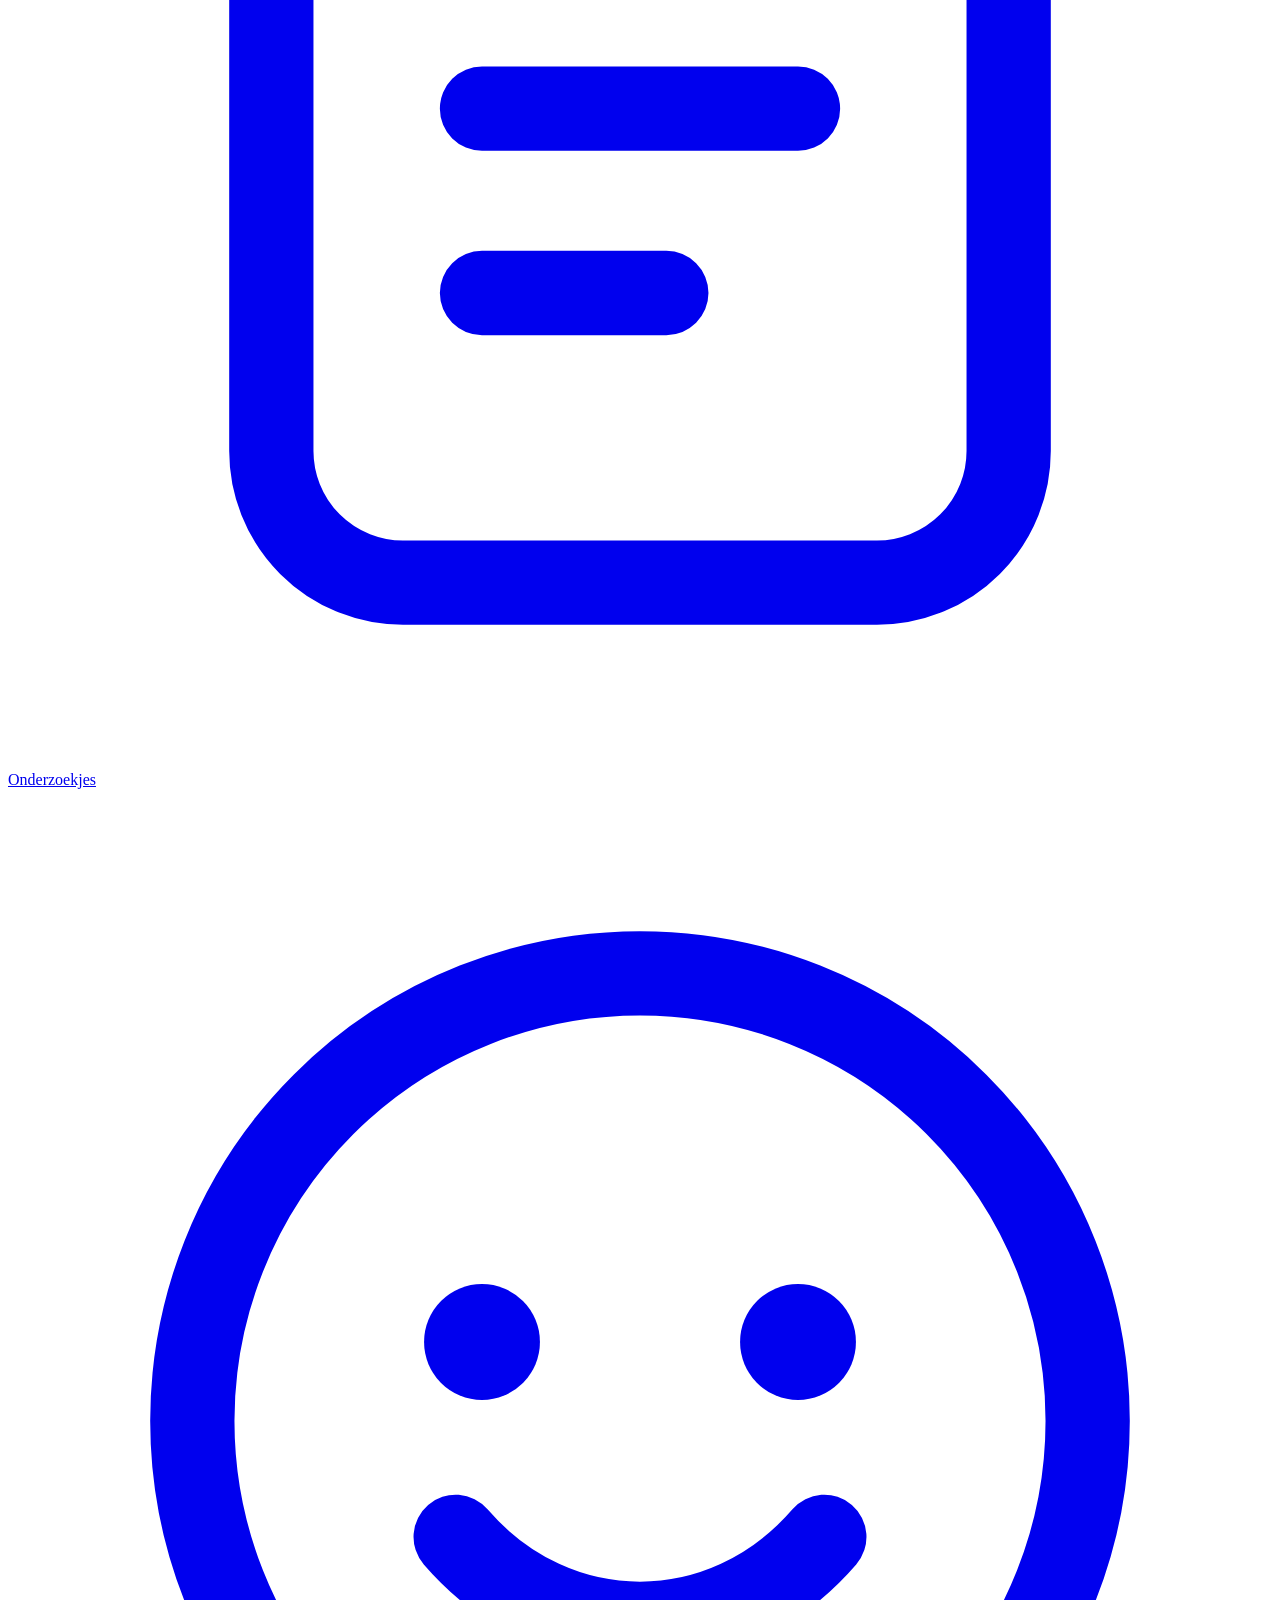
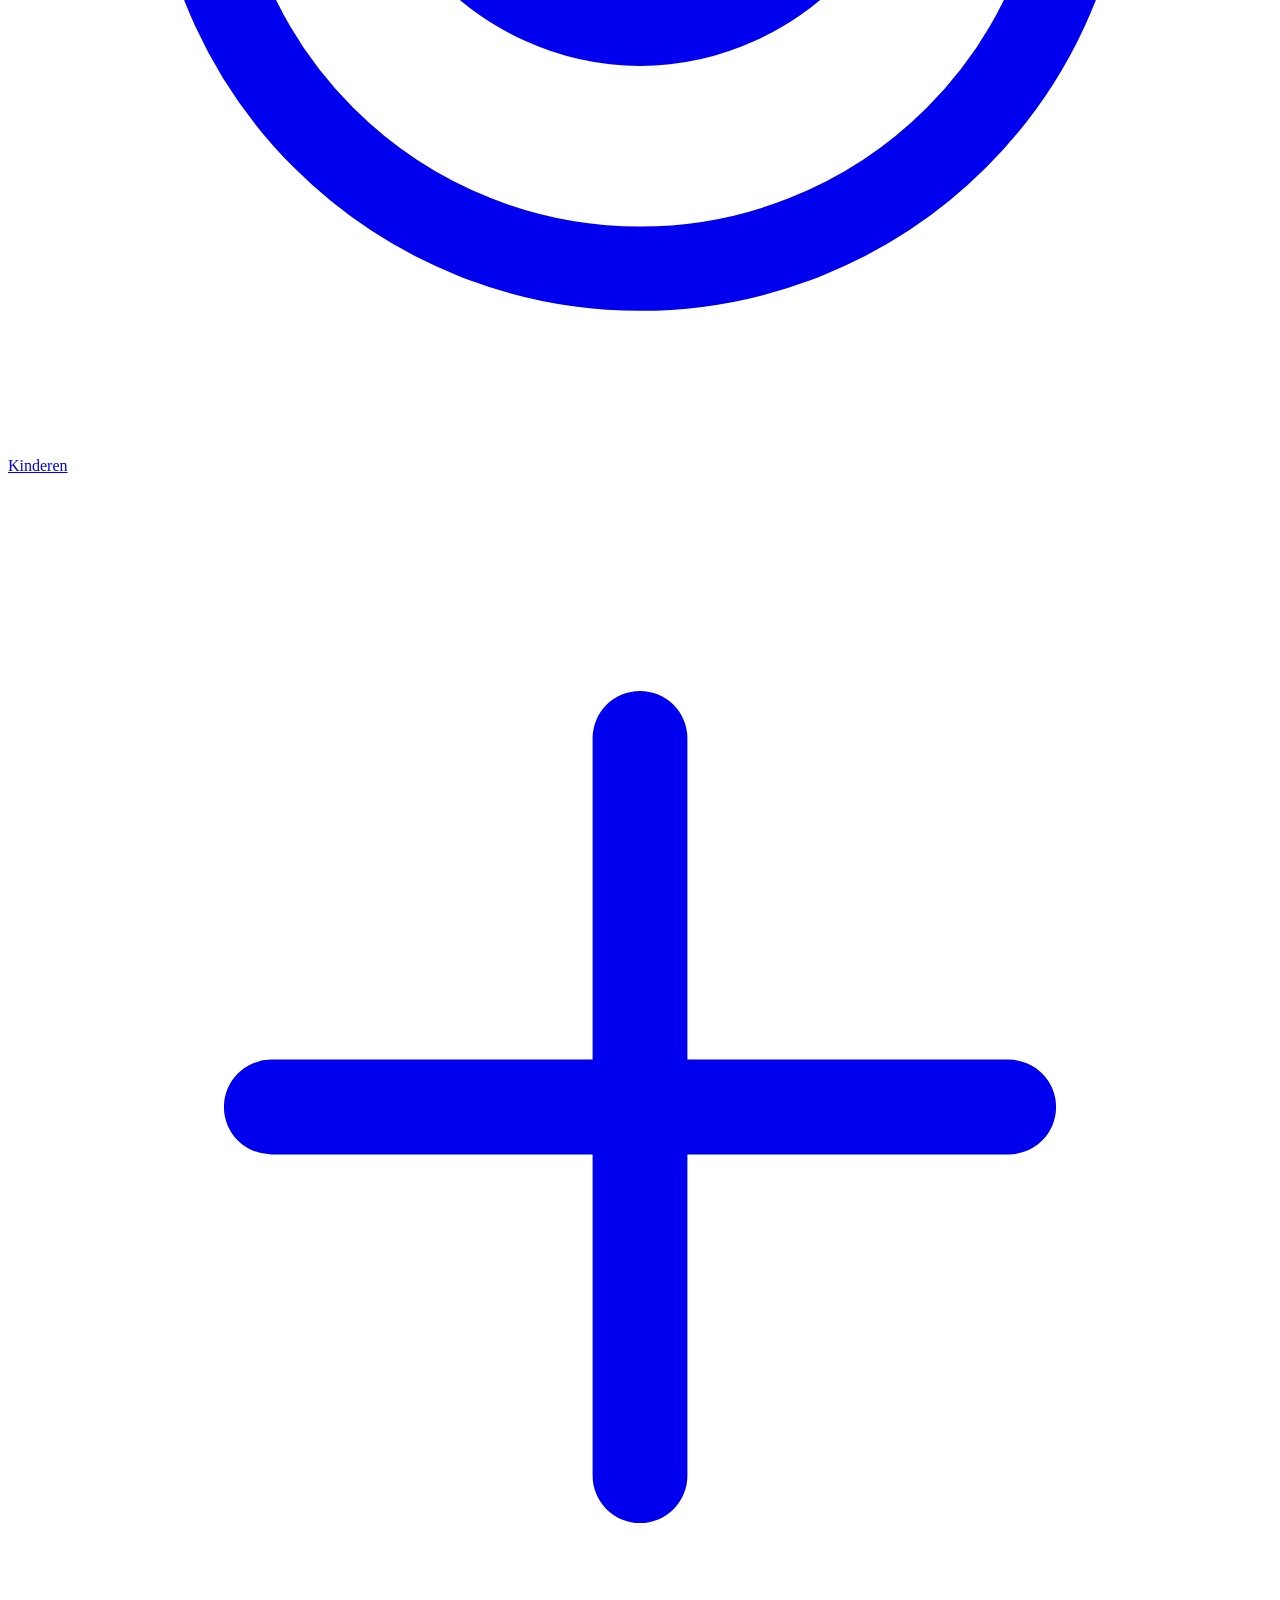
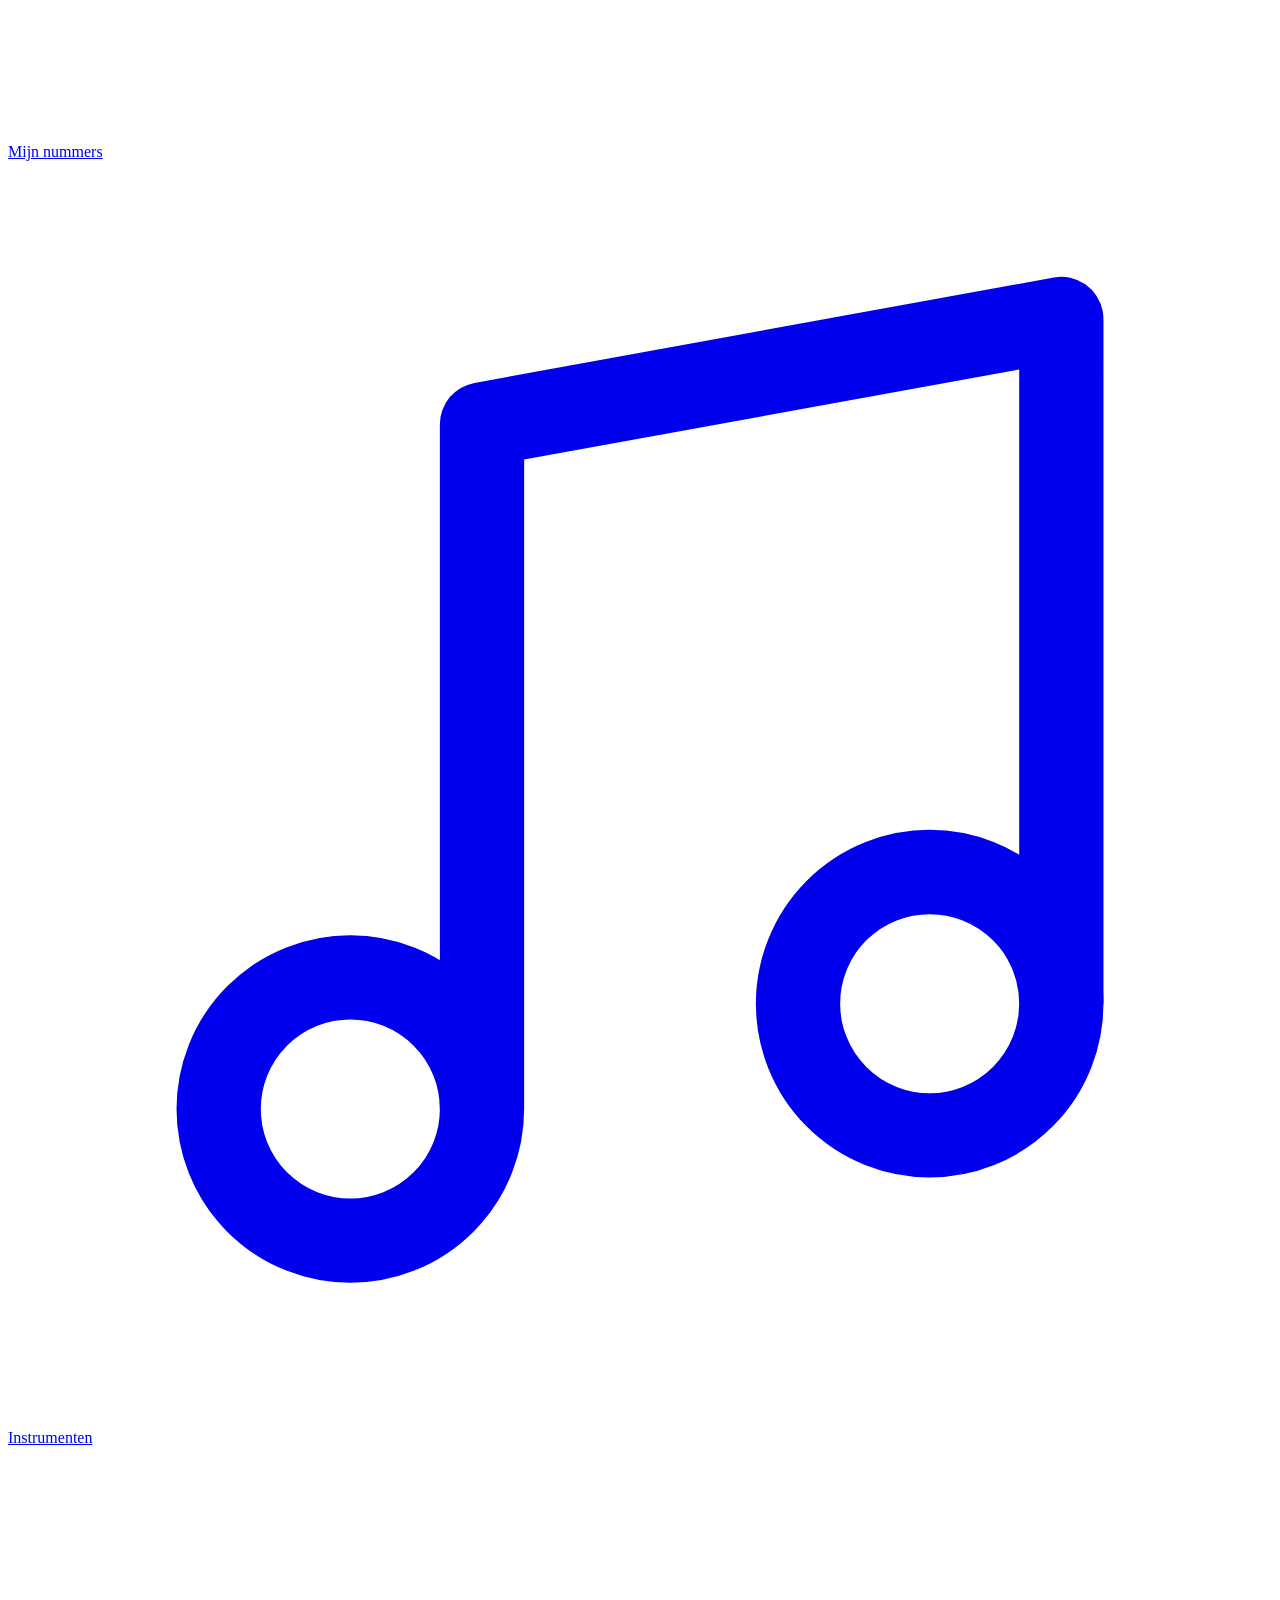
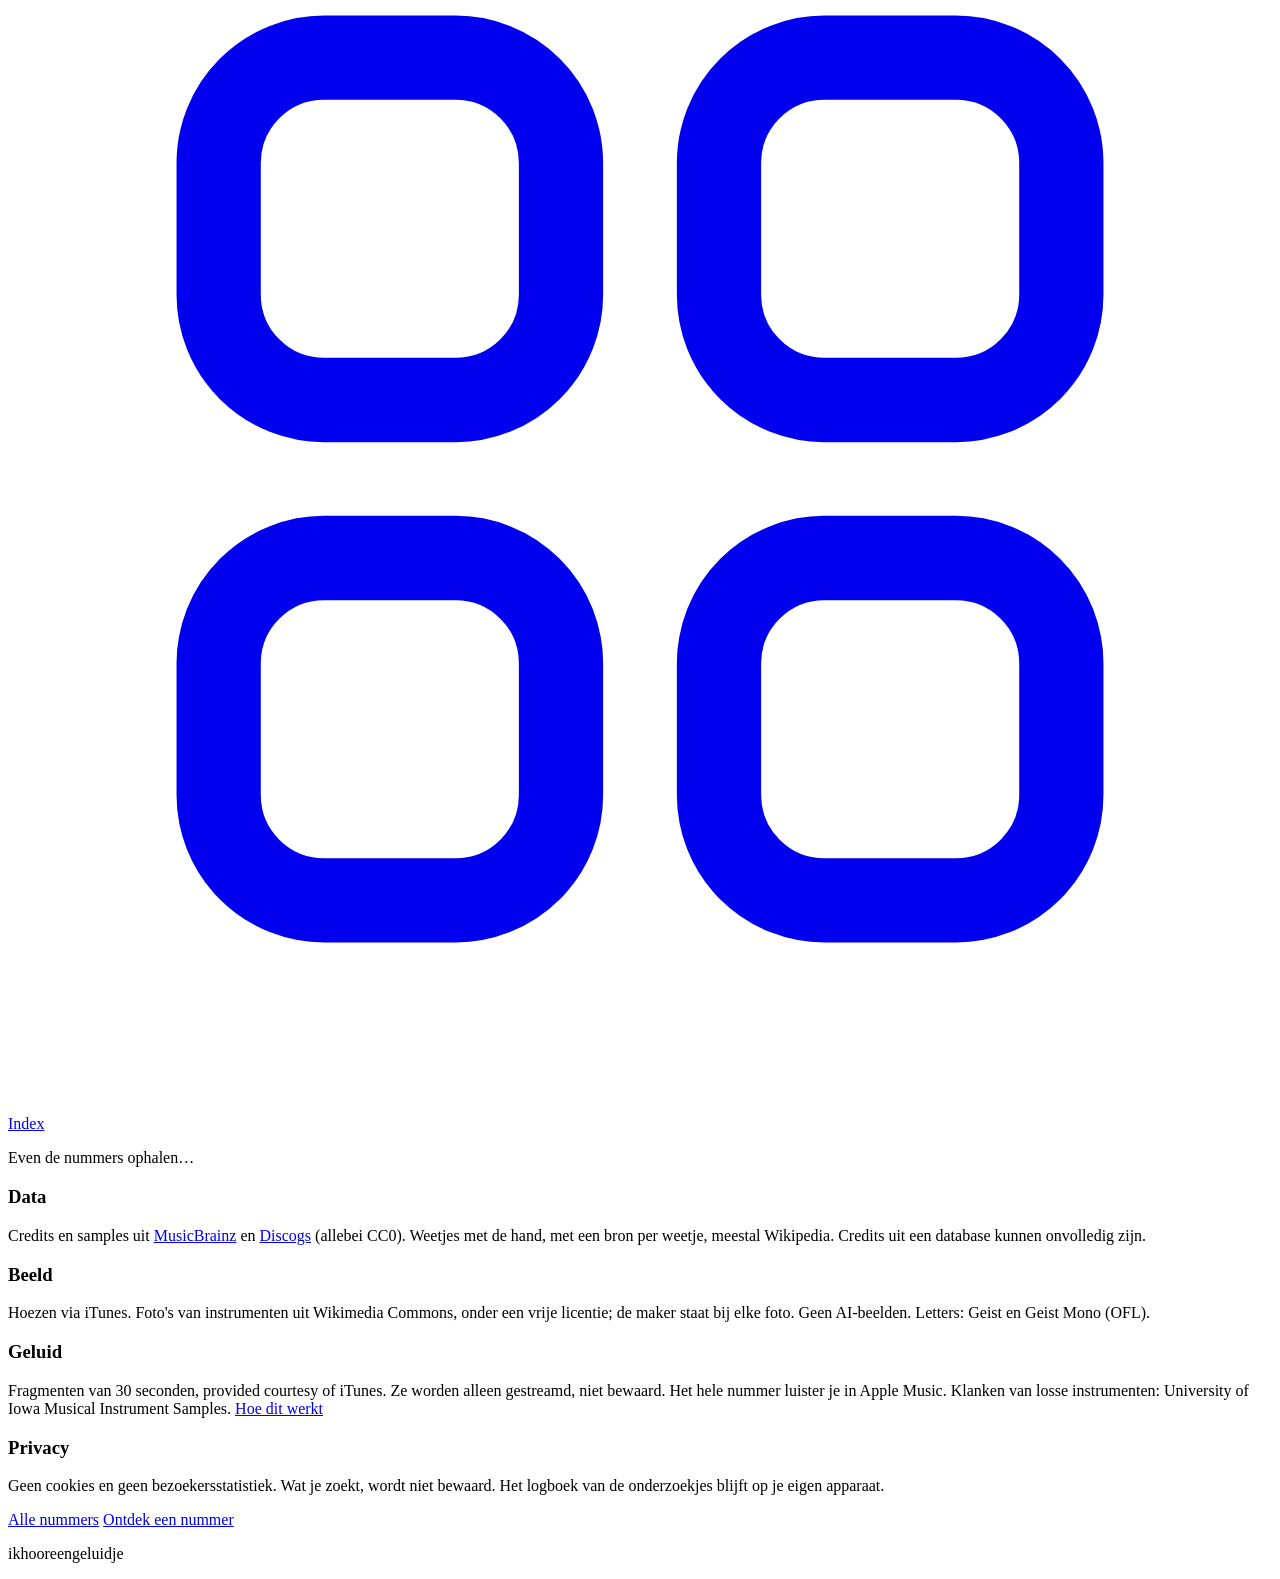
==== commit a3394c0b: "Mijn nummers: het plusje, een pagina /mijn en een teller in de kop - alleen in localStorage; werkt o" ====
--- a/site/index.html
+++ b/site/index.html
@@ -40,6 +40,7 @@
     <nav class="balk-nav" aria-label="Hoofdmenu">
       <a class="nav-knop" href="/onderzoekjes" data-link aria-label="Onderzoekjes met Fos"><svg viewBox="0 0 24 24" aria-hidden="true"><rect x="5" y="3.5" width="14" height="17" rx="2.5" fill="none" stroke="currentColor" stroke-width="1.6"/><path d="M9 8h6M9 11.5h6M9 15h3.5" stroke="currentColor" stroke-width="1.6" stroke-linecap="round"/></svg><span>Onderzoekjes</span></a>
       <a class="nav-knop nav-knop-kids" href="/kinderen" data-link aria-label="Voor kinderen"><svg viewBox="0 0 24 24" aria-hidden="true"><circle cx="12" cy="12" r="8.5" fill="none" stroke="currentColor" stroke-width="1.6"/><circle cx="9" cy="10.5" r="1.1" fill="currentColor"/><circle cx="15" cy="10.5" r="1.1" fill="currentColor"/><path d="M8.5 14.2c1.9 2.2 5.1 2.2 7 0" fill="none" stroke="currentColor" stroke-width="1.6" stroke-linecap="round"/></svg><span>Kinderen</span></a>
+      <a class="nav-knop nav-knop-mijn" href="/mijn" data-link aria-label="Mijn nummers"><svg viewBox="0 0 24 24" aria-hidden="true"><path d="M12 5v14M5 12h14" stroke="currentColor" stroke-width="1.8" stroke-linecap="round"/></svg><span>Mijn nummers</span><b class="nav-mijn-n" hidden></b></a>
       <a class="nav-knop" href="/instrumenten" data-link aria-label="Instrumenten"><svg viewBox="0 0 24 24" aria-hidden="true"><path d="M9 18V5l11-2v13" fill="none" stroke="currentColor" stroke-width="1.6" stroke-linejoin="round"/><circle cx="6.5" cy="18" r="2.5" fill="none" stroke="currentColor" stroke-width="1.6"/><circle cx="17.5" cy="16" r="2.5" fill="none" stroke="currentColor" stroke-width="1.6"/></svg><span>Instrumenten</span></a>
       <a class="nav-knop" href="/nummers" data-link aria-label="Index van alle nummers"><svg viewBox="0 0 24 24" aria-hidden="true"><rect x="4" y="4" width="6.5" height="6.5" rx="2" fill="none" stroke="currentColor" stroke-width="1.6"/><rect x="13.5" y="4" width="6.5" height="6.5" rx="2" fill="none" stroke="currentColor" stroke-width="1.6"/><rect x="4" y="13.5" width="6.5" height="6.5" rx="2" fill="none" stroke="currentColor" stroke-width="1.6"/><rect x="13.5" y="13.5" width="6.5" height="6.5" rx="2" fill="none" stroke="currentColor" stroke-width="1.6"/></svg><span>Index</span></a>
     </nav>
